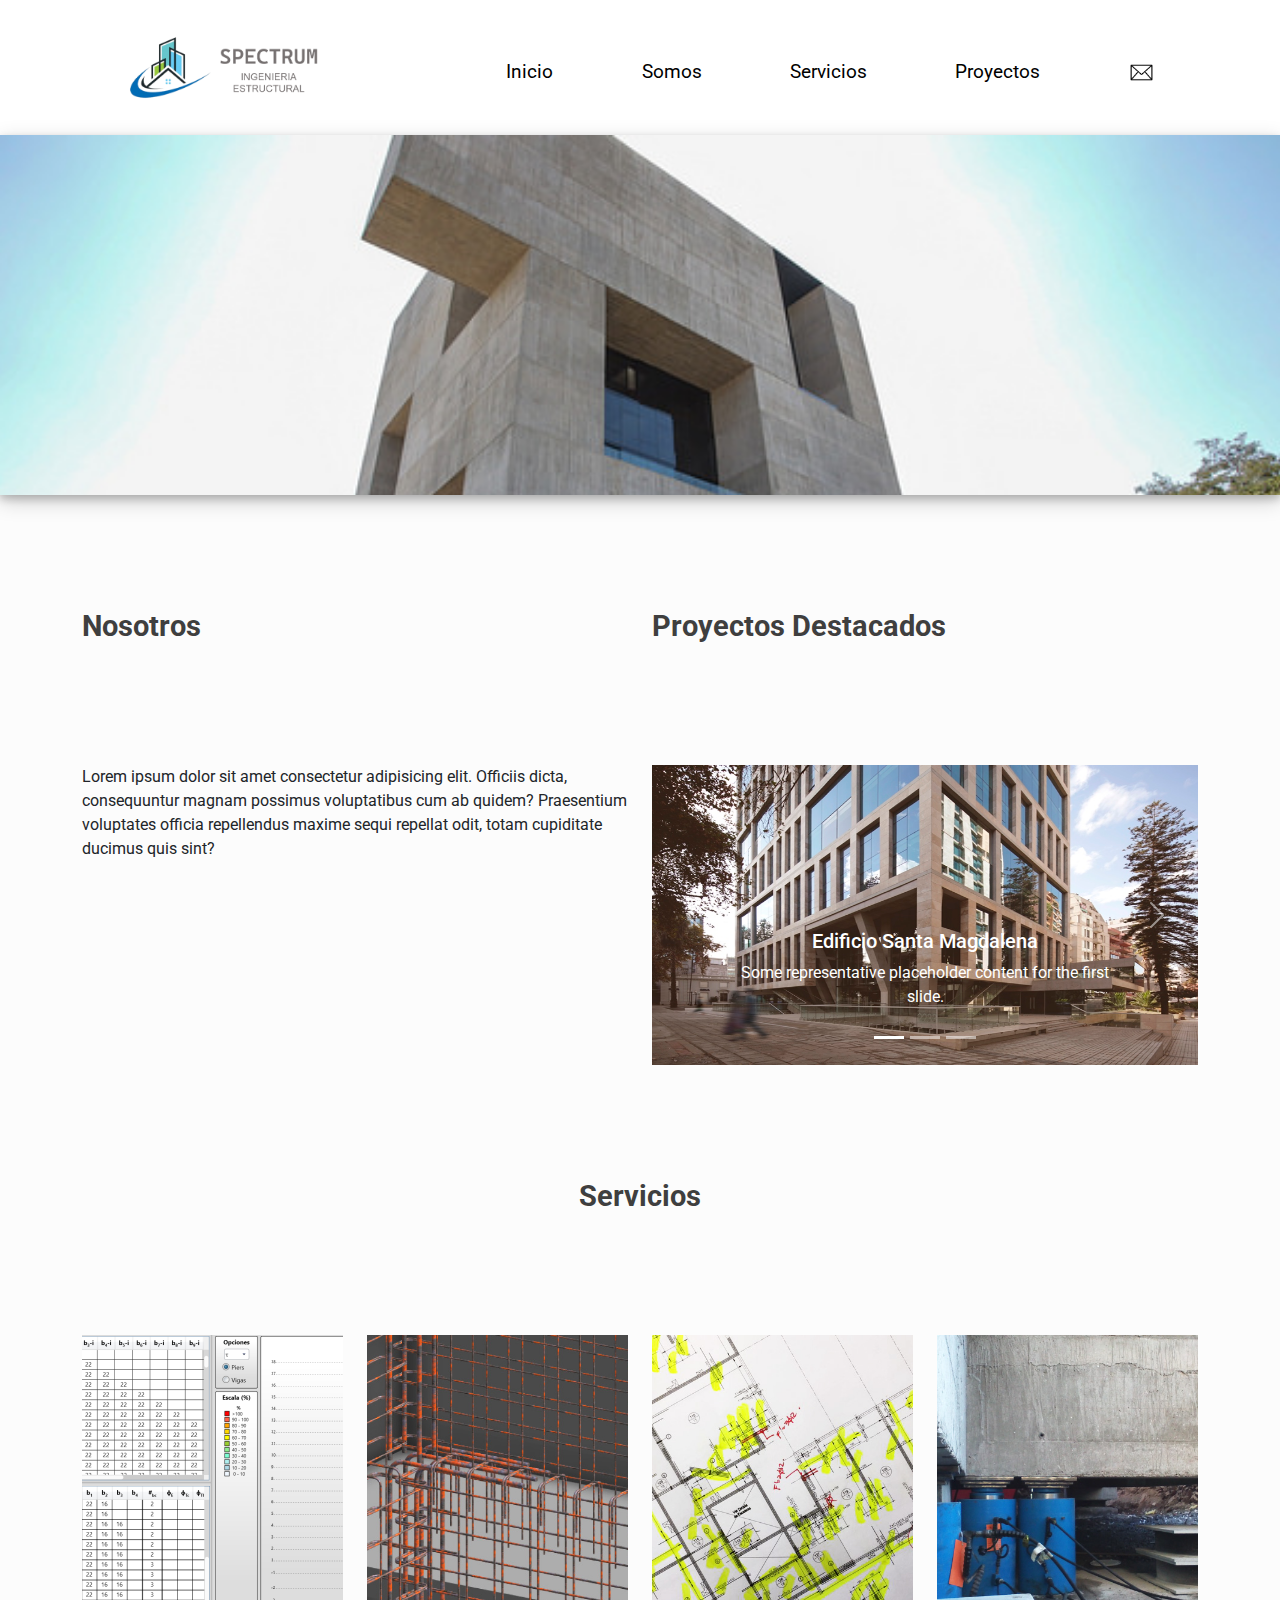
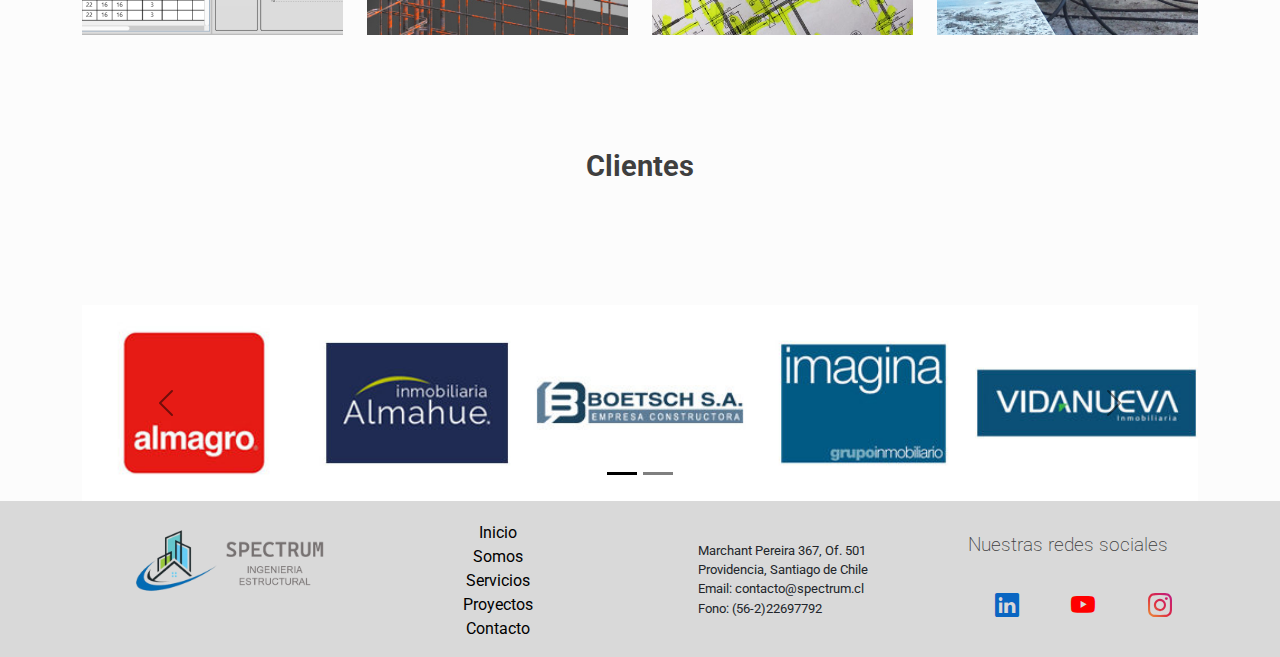
==== index.html @ 92db2789 "se estructura el index" ====
<!DOCTYPE html>
<html lang="es">

<head>
    <meta charset="UTF-8">
    <meta http-equiv="X-UA-Compatible" content="IE=edge">
    <meta name="viewport" content="width=device-width, initial-scale=1.0">
    <link rel="preconnect" href="https://fonts.googleapis.com">
    <link rel="preconnect" href="https://fonts.gstatic.com" crossorigin>
    <link href="https://fonts.googleapis.com/css2?family=Roboto:wght@100;300;400;700&display=swap" rel="stylesheet">
    <link rel="stylesheet" href="https://cdn.jsdelivr.net/npm/bootstrap-icons@1.9.1/font/bootstrap-icons.css">
    <link href="https://cdn.jsdelivr.net/npm/bootstrap@5.2.1/dist/css/bootstrap.min.css" rel="stylesheet"
        integrity="sha384-iYQeCzEYFbKjA/T2uDLTpkwGzCiq6soy8tYaI1GyVh/UjpbCx/TYkiZhlZB6+fzT" crossorigin="anonymous">
    <link rel="stylesheet" href="./css/bootstrap.min.css">
    <link rel="stylesheet" href="./css/styles.css">
    <title>SPECTRUM - INGENIERIA ESTRUCTURAL</title>
</head>

<body>
    <header class="container-lg d-flex justify-content-between align-items-center">
        <a href="index.html"><img src="./assets/img/logo.png" alt="spectrum" width="250"></a>
        <input class="menu__btn" type="checkbox" id="menu-btn">
        <label class="menu__icon" for="menu-btn">
            <i class="bi bi-list"></i>
        </label>
        <div class="menu d-flex justify-content-end">
            <div class="menu__items">
                <label class="menu__iconX" for="menu-btn">
                    <i class="bi bi-x-lg"></i>
                </label>
                <nav class="nav">
                    <ul class="d-flex-column">
                        <li><a class="link-style d-block" href="index.html">Inicio</a></li>
                        <li><a class="link-style d-block" href="./pages/somos.html">Somos</a></li>
                        <li><a class="link-style d-block" href="./pages/servicios.html">Servicios</a></li>
                        <li><a class="link-style d-block" href="./pages/proyectos.html"> Proyectos</a></li>
                        <li><a class="link-style d-block" href="./pages/contacto.html"><img
                                    src="./assets/img/contacto.png" width="25"></a></li>
                    </ul>
                </nav>
            </div>
        </div>
    </header>

    <main>
        <div class="container-fluid portada">
            <h1>Spectrum Ingenieria Estructural</h1>
        </div>

        <section class="container">
            <div class="row">
                <article class="destacado__nosotros col-lg">
                    <div class="d-flex flex-column justify-content-evenly">
                        <div class="style_title">
                            <h2 class="text-center text-lg-start"> Nosotros</h2>
                        </div>
                        <p class="text-center text-lg-start">
                            Lorem ipsum dolor sit amet consectetur adipisicing elit. Officiis dicta, consequuntur magnam
                            possimus voluptatibus cum ab quidem? Praesentium voluptates officia repellendus maxime sequi
                            repellat odit, totam cupiditate ducimus quis sint?
                        </p>
                    </div>
                </article>

                <article class="destacado__proyectos col-lg">
                    <div class="d-flex flex-column justify-content-evenly">
                        <div class="style_title">
                            <h2 class="text-center text-lg-start"> Proyectos Destacados</h2>
                        </div>
                        <div id="destacado__proyectos__carousel" class="carousel slide" data-bs-ride="carousel">
                            <div class="carousel-indicators">
                                <button type="button" data-bs-target="#destacado__proyectos__carousel"
                                    data-bs-slide-to="0" class="active" aria-current="true"
                                    aria-label="Slide 1"></button>
                                <button type="button" data-bs-target="#destacado__proyectos__carousel"
                                    data-bs-slide-to="1" aria-label="Slide 2"></button>
                                <button type="button" data-bs-target="#destacado__proyectos__carousel"
                                    data-bs-slide-to="2" aria-label="Slide 3"></button>
                            </div>
                            <div class="carousel-inner">
                                <div class="carousel-item active destacado__proyecto" data-bs-interval="5000">
                                    <img src="./assets/img/edificios/edificio-santamagdalena.jpg"
                                        class="d-block w-100 h-100" alt="...">
                                    <div class="carousel-caption d-none d-md-block">
                                        <h5>Edificio Santa Magdalena</h5>
                                        <p>Some representative placeholder content for the first slide.</p>
                                    </div>
                                </div>
                                <div class="carousel-item destacado__proyecto" data-bs-interval="5000">
                                    <img src="./assets/img/edificios/centro-innovacion.jpg" class="d-block w-100 h-100"
                                        alt="...">
                                    <div class="carousel-caption d-none d-md-block">
                                        <h5>Second slide label</h5>
                                        <p>Some representative placeholder content for the second slide.</p>
                                    </div>
                                </div>
                                <div class="carousel-item destacado__proyecto" data-bs-interval="5000">
                                    <img src="./assets/img/edificios/lyon-costanera.jpg" class="d-block w-100 h-100"
                                        alt="...">
                                    <div class="carousel-caption d-none d-md-block">
                                        <h5>Third slide label</h5>
                                        <p>Some representative placeholder content for the third slide.</p>
                                    </div>
                                </div>
                            </div>
                            <button class="carousel-control-prev" type="button"
                                data-bs-target="#destacado__proyectos__carousel" data-bs-slide="prev">
                                <span class="carousel-control-prev-icon" aria-hidden="true"></span>
                                <span class="visually-hidden">Previous</span>
                            </button>
                            <button class="carousel-control-next" type="button"
                                data-bs-target="#destacado__proyectos__carousel" data-bs-slide="next">
                                <span class="carousel-control-next-icon" aria-hidden="true"></span>
                                <span class="visually-hidden">Next</span>
                            </button>
                        </div>
                    </div>
                </article>
            </div>
        </section>

        <section class="servicios container">
            <div class="row style_title">
                <h2 class="text-center"> Servicios </h2>
            </div>
            <div class="row row-cols-1 row-cols-md-2 row-cols-lg-4">
                <article class="servicios__item col">
                    <div class="servicios__item__img servicios__item__analisis">
                        <div class="servicios__item__back">
                            <p class="servicios__item__descrip">
                                Análisis y diseño de estructuras
                            </p>
                        </div>
                    </div>
                </article>
                <article class="servicios__item col">
                    <div class="servicios__item__img servicios__item__bim">
                        <div class="servicios__item__back">
                            <p class="servicios__item__descrip">
                                BIM
                            </p>
                        </div>
                    </div>
                </article>

                <article class="servicios__item col">
                    <div class="servicios__item__img servicios__item__revisor">
                        <div class="servicios__item__back">
                            <p class="servicios__item__img servicios__item__descrip">
                                Revisor Estructural 1° categoría
                            </p>
                        </div>
                    </div>
                </article>
                <article class="servicios__item col">
                    <div class="servicios__item__img servicios__item__rehab">
                        <div class="servicios__item__back">
                            <p class="servicios__item__descrip">
                                Rehabilitación Estructural
                            </p>
                        </div>
                    </div>
                </article>
            </div>
            </div>
        </section>

        <section class="container">
            <div class="row style_title">
                <h2 class="text-center"> Clientes </h2>
            </div>
            <div id="clientes_carousel-extraSmall" class="row carousel carousel-dark slide d-sm-none"
                data-bs-ride="carousel">
                <div class="carousel-inner">
                    <div class="carousel-item active" data-bs-interval="3000">
                        <img src="./assets/img/clientes/almagro.jpg" class="d-block w-100" alt="almagro">
                    </div>
                    <div class="carousel-item" data-bs-interval="3000">
                        <img src="./assets/img/clientes/almahue.jpg" class="d-block w-100" alt="almahue">
                    </div>
                    <div class="carousel-item" data-bs-interval="3000">
                        <img src="./assets/img/clientes/boetch.jpg" class="d-block w-100" alt="boetch">
                    </div>
                    <div class="carousel-item" data-bs-interval="3000">
                        <img src="./assets/img/clientes/imagina.jpg" class="d-block w-100" alt="imagina">
                    </div>
                    <div class="carousel-item" data-bs-interval="3000">
                        <img src="./assets/img/clientes/vidanueva.jpg" class="d-block w-100" alt="vidanueva">
                    </div>
                    <div class="carousel-item" data-bs-interval="3000">
                        <img src="./assets/img/clientes/accion.jpg" class="d-block w-100" alt="accion">
                    </div>
                    <div class="carousel-item" data-bs-interval="3000">
                        <img src="./assets/img/clientes/besalco.jpg" class="d-block w-100" alt="besalco">
                    </div>
                    <div class="carousel-item" data-bs-interval="3000">
                        <img src="./assets/img/clientes/gpespana.jpg" class="d-block w-100" alt="gpespana">
                    </div>
                    <div class="carousel-item" data-bs-interval="3000">
                        <img src="./assets/img/clientes/pebal.jpg" class="d-block w-100" alt="pebal">
                    </div>
                    <div class="carousel-item" data-bs-interval="3000">
                        <img src="./assets/img/clientes/viva.jpg" class="d-block w-100" alt="viva">
                    </div>
                </div>
                <button class="carousel-control-prev" type="button" data-bs-target="#clientes_carousel-extraSmall"
                    data-bs-slide="prev">
                    <span class="carousel-control-prev-icon" aria-hidden="true"></span>
                    <span class="visually-hidden">Previous</span>
                </button>
                <button class="carousel-control-next" type="button" data-bs-target="#clientes_carousel-extraSmall"
                    data-bs-slide="next">
                    <span class="carousel-control-next-icon" aria-hidden="true"></span>
                    <span class="visually-hidden">Next</span>
                </button>
            </div>


            <div id="clientes_carousel-small" class="row carousel carousel-dark slide d-none d-sm-block d-md-none"
                data-bs-ride="carousel">
                <div class="carousel-inner">
                    <div class="carousel-item active" data-bs-interval="4000">
                        <div class="d-flex">
                            <img src="./assets/img/clientes/almagro.jpg" class="d-block w-100" alt="almagro">
                            <img src="./assets/img/clientes/almahue.jpg" class="d-block w-100" alt="almahue">
                        </div>
                    </div>
                    <div class="carousel-item" data-bs-interval="4000">
                        <div class="d-flex">
                            <img src="./assets/img/clientes/boetch.jpg" class="d-block w-100" alt="boetch">
                            <img src="./assets/img/clientes/imagina.jpg" class="d-block w-100" alt="imagina">
                        </div>
                    </div>
                    <div class="carousel-item" data-bs-interval="4000">
                        <div class="d-flex">
                            <img src="./assets/img/clientes/vidanueva.jpg" class="d-block w-100" alt="vidanueva">
                            <img src="./assets/img/clientes/accion.jpg" class="d-block w-100" alt="accion">
                        </div>
                    </div>
                    <div class="carousel-item" data-bs-interval="4000">
                        <div class="d-flex">
                            <img src="./assets/img/clientes/besalco.jpg" class="d-block w-100" alt="besalco">
                            <img src="./assets/img/clientes/gpespana.jpg" class="d-block w-100" alt="gpespana">
                        </div>
                    </div>
                    <div class="carousel-item" data-bs-interval="4000">
                        <div class="d-flex">
                            <img src="./assets/img/clientes/pebal.jpg" class="d-block w-100" alt="pebal">
                            <img src="./assets/img/clientes/viva.jpg" class="d-block w-100" alt="viva">
                        </div>
                    </div>
                </div>
                <button class="carousel-control-prev" type="button" data-bs-target="#clientes_carousel-extraSmall"
                    data-bs-slide="prev">
                    <span class="carousel-control-prev-icon" aria-hidden="true"></span>
                    <span class="visually-hidden">Previous</span>
                </button>
                <button class="carousel-control-next" type="button" data-bs-target="#clientes_carousel-extraSmall"
                    data-bs-slide="next">
                    <span class="carousel-control-next-icon" aria-hidden="true"></span>
                    <span class="visually-hidden">Next</span>
                </button>
            </div>

            <div id="clientes_carousel-medium" class="carousel carousel-dark slide d-none d-md-block d-lg-none"
                data-bs-ride="carousel">
                <div class="carousel-indicators">
                    <button type="button" data-bs-target="#clientes_carousel-medium" data-bs-slide-to="0" class="active"
                        aria-current="true" aria-label="Slide 1"></button>
                    <button type="button" data-bs-target="#clientes_carousel-medium" data-bs-slide-to="1"
                        aria-label="Slide 2"></button>
                    <button type="button" data-bs-target="#clientes_carousel-medium" data-bs-slide-to="2"
                        aria-label="Slide 3"></button>
                    <button type="button" data-bs-target="#clientes_carousel-medium" data-bs-slide-to="3"
                        aria-label="Slide 4"></button>
                </div>
                <div class="carousel-inner">
                    <div class="carousel-item active" data-bs-interval="4500">
                        <div class="d-flex">
                            <img src="./assets/img/clientes/almagro.jpg" class="d-block w-100" alt="almagro">
                            <img src="./assets/img/clientes/almahue.jpg" class="d-block w-100" alt="almahue">
                            <img src="./assets/img/clientes/boetch.jpg" class="d-block w-100" alt="boetch">
                        </div>
                    </div>
                    <div class="carousel-item" data-bs-interval="4500">
                        <div class="d-flex">
                            <img src="./assets/img/clientes/imagina.jpg" class="d-block w-100" alt="imagina">
                            <img src="./assets/img/clientes/vidanueva.jpg" class="d-block w-100" alt="vidanueva">
                            <img src="./assets/img/clientes/accion.jpg" class="d-block w-100" alt="accion">
                        </div>
                    </div>
                    <div class="carousel-item" data-bs-interval="4500">
                        <div class="d-flex">
                            <img src="./assets/img/clientes/besalco.jpg" class="d-block w-100" alt="besalco">
                            <img src="./assets/img/clientes/gpespana.jpg" class="d-block w-100" alt="gpespana">
                            <img src="./assets/img/clientes/pebal.jpg" class="d-block w-100" alt="pebal">
                        </div>
                    </div>
                    <div class="carousel-item" data-bs-interval="4500">
                        <div class="d-flex">
                            <img src="./assets/img/clientes/viva.jpg" class="d-block w-100" alt="viva">
                            <img src="./assets/img/clientes/gpespana.jpg" class="d-block w-100 opacity-0"
                                alt="gpespana">
                            <img src="./assets/img/clientes/pebal.jpg" class="d-block w-100 opacity-0" alt="pebal">
                        </div>
                    </div>
                    <button class="carousel-control-prev" type="button" data-bs-target="#clientes_carousel-medium"
                        data-bs-slide="prev">
                        <span class="carousel-control-prev-icon" aria-hidden="true"></span>
                        <span class="visually-hidden">Previous</span>
                    </button>
                    <button class="carousel-control-next" type="button" data-bs-target="#clientes_carousel-medium"
                        data-bs-slide="next">
                        <span class="carousel-control-next-icon" aria-hidden="true"></span>
                        <span class="visually-hidden">Next</span>
                    </button>
                </div>
            </div>

            <div id="clientes_carousel-large" class="carousel carousel-dark slide d-none d-lg-block d-xl-none"
                data-bs-ride="carousel">
                <div class="carousel-indicators">
                    <button type="button" data-bs-target="#clientes_carousel-large" data-bs-slide-to="0" class="active"
                        aria-current="true" aria-label="Slide 1"></button>
                    <button type="button" data-bs-target="#clientes_carousel-large" data-bs-slide-to="1"
                        aria-label="Slide 2"></button>
                    <button type="button" data-bs-target="#clientes_carousel-large" data-bs-slide-to="2"
                        aria-label="Slide 3"></button>
                </div>
                <div class="carousel-inner">
                    <div class="carousel-item active" data-bs-interval="5000">
                        <div class="d-flex">
                            <img src="./assets/img/clientes/almagro.jpg" class="d-block w-100" alt="almagro">
                            <img src="./assets/img/clientes/almahue.jpg" class="d-block w-100" alt="almahue">
                            <img src="./assets/img/clientes/boetch.jpg" class="d-block w-100" alt="boetch">
                            <img src="./assets/img/clientes/imagina.jpg" class="d-block w-100" alt="imagina">
                        </div>
                    </div>
                    <div class="carousel-item" data-bs-interval="5000">
                        <div class="d-flex">
                            <img src="./assets/img/clientes/vidanueva.jpg" class="d-block w-100" alt="vidanueva">
                            <img src="./assets/img/clientes/accion.jpg" class="d-block w-100" alt="accion">
                            <img src="./assets/img/clientes/besalco.jpg" class="d-block w-100" alt="besalco">
                            <img src="./assets/img/clientes/gpespana.jpg" class="d-block w-100" alt="gpespana">
                        </div>
                    </div>
                    <div class="carousel-item" data-bs-interval="5000">
                        <div class="d-flex">
                            <img src="./assets/img/clientes/pebal.jpg" class="d-block w-100" alt="pebal">
                            <img src="./assets/img/clientes/viva.jpg" class="d-block w-100" alt="viva">
                            <img src="./assets/img/clientes/gpespana.jpg" class="d-block w-100 opacity-0"
                                alt="gpespana">
                            <img src="./assets/img/clientes/pebal.jpg" class="d-block w-100 opacity-0" alt="pebal">
                        </div>
                    </div>
                    <button class="carousel-control-prev" type="button" data-bs-target="#clientes_carousel-large"
                        data-bs-slide="prev">
                        <span class="carousel-control-prev-icon" aria-hidden="true"></span>
                        <span class="visually-hidden">Previous</span>
                    </button>
                    <button class="carousel-control-next" type="button" data-bs-target="#clientes_carousel-large"
                        data-bs-slide="next">
                        <span class="carousel-control-next-icon" aria-hidden="true"></span>
                        <span class="visually-hidden">Next</span>
                    </button>
                </div>
            </div>

            <div id="clientes_carousel-xlarge" class="carousel carousel-dark slide d-none d-xl-block"
                data-bs-ride="carousel">
                <div class="carousel-indicators">
                    <button type="button" data-bs-target="#clientes_carousel-xlarge" data-bs-slide-to="0" class="active"
                        aria-current="true" aria-label="Slide 1"></button>
                    <button type="button" data-bs-target="#clientes_carousel-xlarge" data-bs-slide-to="1"
                        aria-label="Slide 2"></button>                    
                </div>
                <div class="carousel-inner">
                    <div class="carousel-item active" data-bs-interval="5000">
                        <div class="d-flex">
                            <img src="./assets/img/clientes/almagro.jpg" class="d-block w-100" alt="almagro">
                            <img src="./assets/img/clientes/almahue.jpg" class="d-block w-100" alt="almahue">
                            <img src="./assets/img/clientes/boetch.jpg" class="d-block w-100" alt="boetch">
                            <img src="./assets/img/clientes/imagina.jpg" class="d-block w-100" alt="imagina">
                            <img src="./assets/img/clientes/vidanueva.jpg" class="d-block w-100" alt="vidanueva">
                        </div>
                    </div>
                    <div class="carousel-item" data-bs-interval="5000">
                        <div class="d-flex">                            
                            <img src="./assets/img/clientes/accion.jpg" class="d-block w-100" alt="accion">
                            <img src="./assets/img/clientes/besalco.jpg" class="d-block w-100" alt="besalco">
                            <img src="./assets/img/clientes/gpespana.jpg" class="d-block w-100"
                                alt="gpespana">
                            <img src="./assets/img/clientes/pebal.jpg" class="d-block w-100" alt="pebal">
                            <img src="./assets/img/clientes/viva.jpg" class="d-block w-100" alt="viva">
                        </div>
                    </div>                   
                    <button class="carousel-control-prev" type="button" data-bs-target="#clientes_carousel-xlarge"
                        data-bs-slide="prev">
                        <span class="carousel-control-prev-icon" aria-hidden="true"></span>
                        <span class="visually-hidden">Previous</span>
                    </button>
                    <button class="carousel-control-next" type="button" data-bs-target="#clientes_carousel-xlarge"
                        data-bs-slide="next">
                        <span class="carousel-control-next-icon" aria-hidden="true"></span>
                        <span class="visually-hidden">Next</span>
                    </button>
                </div>
            </div>

        </section>



    </main>

    <footer class="container-fluid">
        <div class="container">
            <div class="row">
                <div class="d-flex justify-content-center col-lg">
                    <a href="index.html"><img src="./assets/img/logo.png" alt="spectrum" width="250"></a>
                </div>
                <ul class="footer__paginas d-none d-lg-block col-lg">
                    <li><a class="link-style" href="index.html">Inicio</a></li>
                    <li><a class="link-style" href="./pages/somos.html">Somos</a></li>
                    <li><a class="link-style" href="./pages/servicios.html">Servicios</a></li>
                    <li><a class="link-style" href="./pages/proyectos.html"> Proyectos</a></li>
                    <li><a class="link-style" href="./pages/contacto.html">Contacto</a></li>
                </ul>
                <div class="footer__info d-flex justify-content-center col-lg">
                    <div class="footer__info d-flex flex-column justify-content-center">
                        <span>Marchant Pereira 367, Of. 501</span>
                        <span>Providencia, Santiago de Chile</span>
                        <span>Email: contacto@spectrum.cl</span>
                        <span>Fono: (56-2)22697792</span>
                    </div>                    
                </div>
                <div class="footer__redes col-lg">
                    <h3>Nuestras redes sociales</h3>
                    <ul class="footer__redes__icons d-flex justify-content-around w-100">
                        <li><a href="https://www.linkedin.com/"><i class="bi bi-linkedin linkedin"></i></a></li>
                        <li><a href="https://www.youtube.com/"><i class="bi bi-youtube youtube"></i></a></li>
                        <li><a href="https://www.instagram.com/"><i class="bi bi-instagram instagram"></i></a></li>
                    </ul>
                </div>
            </div>            
        </div>     
    </footer>

    <script src="./js/bootstrap.bundle.min.js"></script>
</body>

</html>
---- css/styles.css ----
*{
    margin: 0;
    padding: 0;
    box-sizing: border-box;
    font-family: 'Roboto', sans-serif;    
}

/* Family weight 100 - 300 - 400 y 700 */

a{
    text-decoration: none;
}

ul {
    list-style: none;
}

h2{
    font-weight: 700;
    font-size: 1.8rem;
    color: rgb(63, 63, 63);
}

h3{
    font-weight: 200;
    font-size: 1.2rem;
    color: rgb(63, 63, 63);
}


/* -------- HEADER ---------- */
header{      
    height: 15vh;
    
}

header .menu__icon{
    cursor: pointer;
    margin-right: 20px;
    transition: all 0.4s ease-out;
}

header .menu__icon i{
    color: cadetblue;
    font-size: 2rem;
    transition: all .4s ease-out;
}

header .menu{
    background-color: rgba(0, 0, 0, 0.5);
    position: fixed;   
    top: 0;
    left: 100vh; 
    height: 100vh;
    width: 100vw;
    opacity: 0;
    transition: 0.5s left ease-out;
    transition: 0.8s opacity ease-out;
}

header .menu__items{
    background-color: rgba(255, 255, 255, 0.9);
    height: 400px;
    width: 60vw;
}

header nav ul{
    margin-top: 5px;
    width: 100%;
    height: 100%;
}

header nav ul a{
    /* display: block; */
    width: 100%;
    height: 100%;
    margin: 0;
    transition: background-color 0.2s ease-out;
    padding: 20px;
    cursor: pointer;
    border: solid 1px #b8b8b82d;    
    font-size: 1.2rem;
}

header nav ul a:hover{
    background-color: #ddd;
}

header .menu__iconX{
    cursor: pointer;
    height: 25px;
    display: flex;
    justify-content: flex-end;
}

header .menu__iconX i{
    font-size: 1.5rem ;
    color: rgb(63, 63, 63);
    transition: all 0.4s ease-out;
    margin-right: 5px;
}

header .menu__iconX i:hover{
    color: black;
}

header .menu__btn{
    display: none;
}

header .menu__btn:checked ~ .menu{
    opacity: 1;
    left: 0;
}

header .menu__btn:checked ~ .menu__icon{
    opacity: 0;    
}

@media (min-width:619px){
    header .menu__icon{
        display: none;
    }
    
    header .menu__iconX{
        display: none;
    }

    header .menu{
        background-color: transparent;
        position: unset;
        opacity: 1;
        height: 100%;
        width: 60vw;
    }

    header .menu__items{
        background-color: transparent;
        height: 100%;
        width: 100%;
    }

    header .nav{
        height: 100%;
    }

    header .nav ul{
        display: flex;
        flex-direction: row;
        justify-content: space-around;
        align-items: center;
        height: 100%;
    }

    header .nav ul li{
        height: 30px;
        display: block;
    }

    header .nav ul a{
        padding: 0;
        border: 0;
        height: 100%;
    }

    header .nav ul a:hover{
        background-color: transparent;
    }
}

.link-style{
    color: black;
}

.link-style:hover{
    color: black;
}

/* --------- Footer ---------- */
footer{
    background-color: #D9D9D9;
    /* display: flex;
    justify-content: space-around; */
    /* height: 20vh; */
}

.footer__paginas{
    display: flex;
    flex-direction: column;
    justify-content: space-around;
    padding-top: 20px;
    height: 90%;    
}

.footer__paginas li{
    display: flex;
    justify-content: center;
}


.footer__info{
    /* display: flex;
    flex-direction: column;
    justify-content: center;
    height: 90%; */
    font-size: 0.8rem;
}

.footer__redes{
    display: flex;
    justify-content: space-around;
    align-items: center;
    height: 150px;
    flex-direction: column;
    padding-top: 20px;
}


.linkedin{
    color: #0A66C2;
    font-size: 1.5rem;
}

.youtube{
    color: #FF0000;
    font-size: 1.5rem;
}

.instagram{
    background: #f09433; 
    background: -moz-linear-gradient(45deg, #f09433 0%, #e6683c 25%, #dc2743 50%, #cc2366 75%, #bc1888 100%); 
    background: -webkit-linear-gradient(45deg, #f09433 0%,#e6683c 25%,#dc2743 50%,#cc2366 75%,#bc1888 100%); 
    background: linear-gradient(45deg, #f09433 0%,#e6683c 25%,#dc2743 50%,#cc2366 75%,#bc1888 100%); 
    filter: progid:DXImageTransform.Microsoft.gradient( startColorstr='#f09433', endColorstr='#bc1888',GradientType=1 );
    background-clip: text;
    font-size: 1.5rem;
    color: transparent;
}

/* --------- MAIN ------------ */

main{
    background-color: #FCFCFC;
}

.style_title{
    height: 30vh;
    display: flex;
    flex-direction: column;
    justify-content: center;
}

/* --------- MAIN index html ------------ */

.portada{
    width: 100%;
    height: 40vh;
    background-image: url(../assets/img/edificios/centro-innovacion.jpg);
    background-repeat: no-repeat;
    background-position: bottom;
    background-size: cover;
    background-attachment: fixed;    
    box-shadow: 0 4px 8px 0 rgba(0, 0, 0, 0.2), 0 6px 20px 0 rgba(0, 0, 0, 0.19);
}

.portada h1{
    visibility: collapse;
}

/* -- DESTACADO --*/

.destacado{
    height: 60vh;
}

.destacado__nosotros{
width: 100%; 
height: 40vh;
}


.destacado__proyectos{
    height: 100%;
}

.destacado__proyecto{
    height: 300px;
}





/* -- SERVICIOS -- */


.servicios__item{
    height: 300px;
}


.servicios__item__img{
    width:100%;
    height: 100%;
    background-repeat: no-repeat;
    background-position: center;
    background-size: cover;
    display: flex;
    justify-content: center;
    align-items: center;
}

.servicios__item__back{
    width: 100%;
    height: 100%;
    background-color: rgba(0, 0, 0, 0.4);
    display: flex;
    flex-direction: column;
    justify-content: center;
    opacity: 0;
    transition: all 0.6s ease-out;
}

.servicios__item__descrip{
    width: 100%;
    height: 40px;
    text-align: center;      
    background-color: rgba(255, 255, 255, 0.726);    
    display: flex;
    justify-content: center;
    align-items: center;
}

.servicios__item__analisis{
    background-image: url(../assets/img/spec.png);
}

.servicios__item__bim{
        background-image: url(../assets/img/bim.jpg); 
}

.servicios__item__revisor{
    background-image: url(../assets/img/revisor.jpg);
}

.servicios__item__rehab{
    background-image: url(../assets/img/rehab.jpg);
}


.servicios__item__img:hover > div {
    opacity: 1;
}

/* -- CLIENTES -- */



.clientes__slider{
    display: flex;    
    overflow: scroll;
    gap: 30px;
    height: 200px;
}


/* ------- MAIN SOMOS --------- */

.empresa{
    height: 30vh;
    display: flex;
    flex-direction: column;
    justify-content: space-evenly;
    background-color: cadetblue;
    border-radius: 10px 10px 10px 10px;
    margin-left: 10px;
    margin-right: 10px;
}

.empresa__title{
    margin: 20px;
    color: white;
}
.empresa__txt{
    width: 60%;
    align-self: center;
    color: white;
}

.misionVision{
    height: 50vh;
    display: flex;
    justify-content: space-around;
    gap: 20px;
}

.misionVision__vision{
    display: flex;
    justify-content: space-evenly;
    flex-direction: column;
    align-items: center;
    margin-left: 10px;
}

.misionVision__mision{
    display: flex;
    justify-content: space-evenly;
    flex-direction: column;
    align-items: center;
}

.socios{
    height: 60vh;
    display: flex;
    justify-content: space-around;
    align-items: center;
    flex-wrap: wrap;
}

/* -------- MAIN SERVICIOS -------- */

.servicios__portada{
    background-image: url(../assets/img/spec.gif);
    width: 100vw;
    height: 50vh;
    background-repeat: no-repeat;
    background-position: center;
    background-size: cover;
    background-attachment: fixed;    
    
}

.servicios__title{
    padding-top: 60px;
    text-align: center;
}

.servicios__servicios{
    display: flex;
    height: 250vh;
    justify-content: space-around;
    flex-direction: column;
}

.servicios__servicios__item{
    display: flex;    
    justify-content: space-around;
    height: 50vh;
    width: 100vw;
    flex-wrap: wrap;
}

.servicios__servicios__item__descrip{
    display: flex;
    flex-direction: column;
    justify-content: space-evenly;
    width: 40%;
    height: 100%;
}

.servicios__servicios__item__descrip p{
    width: 60%;
}



/* --------- MAIN PROYECTOS ------------ */

.proyectos__title{
    text-align: center;
    padding-top: 50px;
}

.proyectosrealizados{
    display: grid;
    height: 200vh;
    grid-template-rows: repeat(4,1fr);
    grid-template-columns: repeat(4,1fr);
    padding-top: 60px;   
    padding-left: 20px;
}

.proyectosrealizados__img{
    height: 80%;
    width: 80%;
}


/* ------------- MAIN CONTACTO ------------- */

.contacto__title{
    height: 15vh;
    margin-left: 10vw;
    margin-top: 10vh;
}

.contacto{
    display: flex;
    height: 100vh;
    justify-content: space-around;
    font-size: 0.9rem;    
}

.contacto__form{
    display: flex;
    flex-direction: column;
    justify-content: space-around;
    width: 30%;   
    font-weight: 200; 
}

.contacto__form__btn{
    width: 80px;
    height: 30px;
    background-color: #0067c0;
    color: white;
    border-radius: 5px 5px 5px 5px;
    border: 0;
    align-self: center;
}

.contacto__form__item{
    display: flex;
    flex-direction: column;
    justify-content: center;
    gap: 10px;
}

.contacto__form__btn:hover{
    background-color: #1a76c6;
}

.contacto__form__item label{
    display: block;
}

.contacto__form__item p{
    font-size: 0.7rem;
    font-weight: 700;
}

.contacto__info{
    display: flex;
    flex-direction: column;
    justify-content: space-evenly;
    align-items: flex-start;
    height: 80%;
}

.contacto__info__item{
    display: flex;
    flex-direction: column;
    justify-content: space-around;
    height: 30%;
}
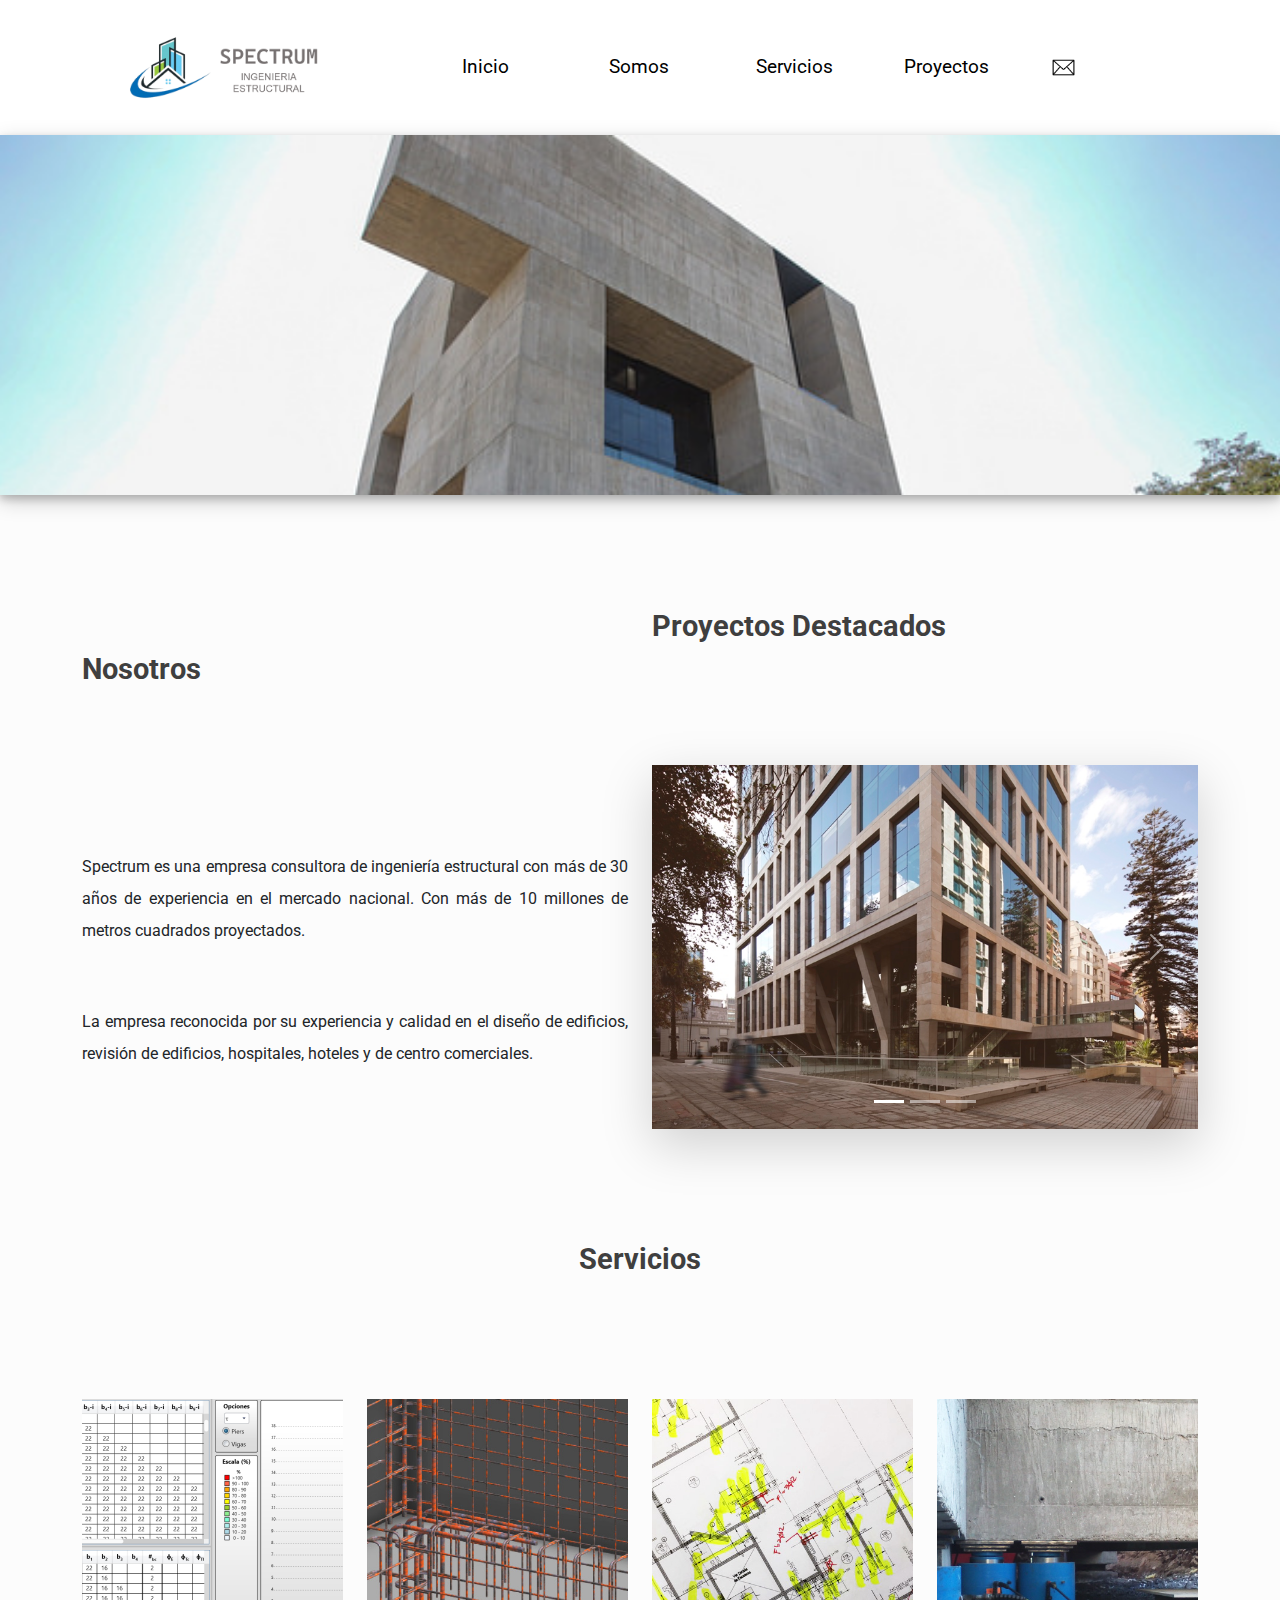
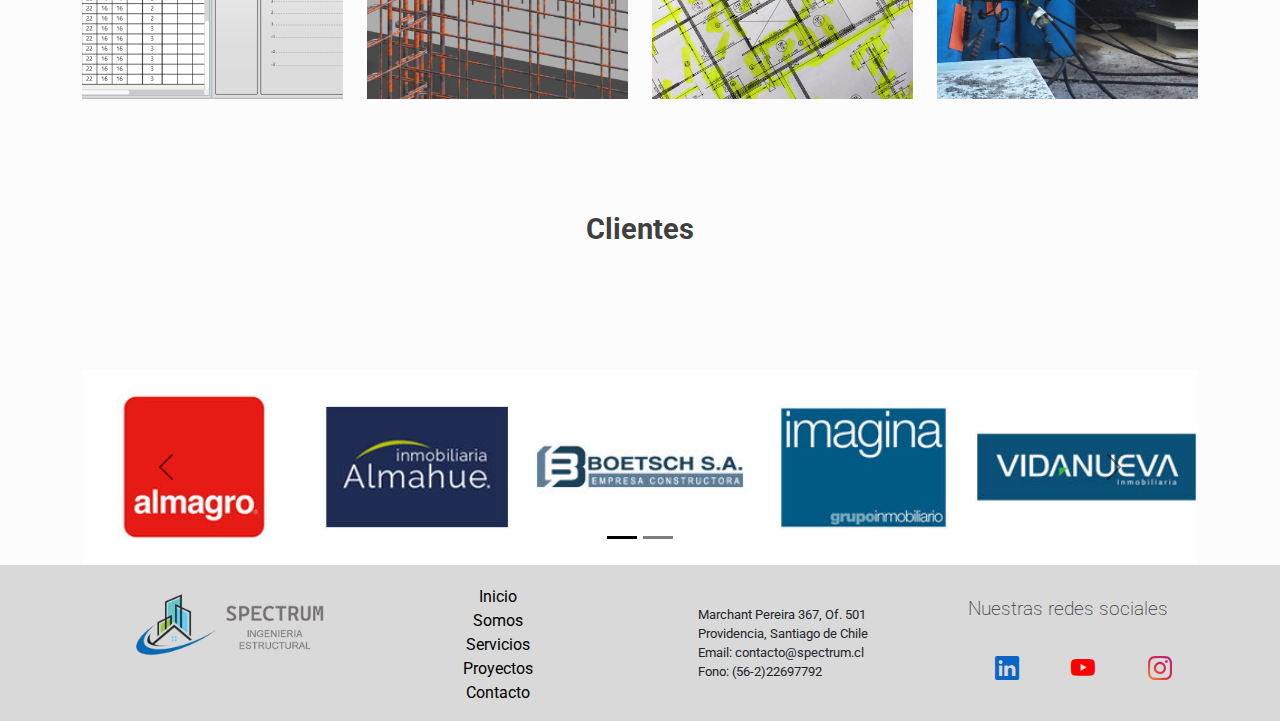
==== commit 35d7a0a1: "Se hace responsive index y somos" ====
--- a/index.html
+++ b/index.html
@@ -24,18 +24,18 @@
             <i class="bi bi-list"></i>
         </label>
         <div class="menu d-flex justify-content-end">
-            <div class="menu__items">
+            <div class="menu__items d-flex flex-column">
                 <label class="menu__iconX" for="menu-btn">
                     <i class="bi bi-x-lg"></i>
                 </label>
-                <nav class="nav">
-                    <ul class="d-flex-column">
+                <nav>
+                    <ul>
                         <li><a class="link-style d-block" href="index.html">Inicio</a></li>
                         <li><a class="link-style d-block" href="./pages/somos.html">Somos</a></li>
                         <li><a class="link-style d-block" href="./pages/servicios.html">Servicios</a></li>
                         <li><a class="link-style d-block" href="./pages/proyectos.html"> Proyectos</a></li>
                         <li><a class="link-style d-block" href="./pages/contacto.html"><img
-                                    src="./assets/img/contacto.png" width="25"></a></li>
+                                    src="./assets/img/contacto.png" width="25px"></a></li>
                     </ul>
                 </nav>
             </div>
@@ -49,25 +49,29 @@
 
         <section class="container">
             <div class="row">
-                <article class="destacado__nosotros col-lg">
+                <article class="destacado__nosotros row col-lg">
                     <div class="d-flex flex-column justify-content-evenly">
                         <div class="style_title">
                             <h2 class="text-center text-lg-start"> Nosotros</h2>
                         </div>
-                        <p class="text-center text-lg-start">
-                            Lorem ipsum dolor sit amet consectetur adipisicing elit. Officiis dicta, consequuntur magnam
-                            possimus voluptatibus cum ab quidem? Praesentium voluptates officia repellendus maxime sequi
-                            repellat odit, totam cupiditate ducimus quis sint?
+                        <p class="lh-lg">
+                            Spectrum es una empresa consultora de ingeniería estructural con más de 30 años de
+                            experiencia en el mercado nacional. Con más de 10 millones de metros cuadrados proyectados.
                         </p>
-                    </div>
-                </article>
-
-                <article class="destacado__proyectos col-lg">
+                        <p class="lh-lg">
+                            La empresa reconocida por su experiencia y calidad en el diseño de edificios, revisión de
+                            edificios, hospitales, hoteles y de centro comerciales.
+                        </p>
+                    </div>
+                </article>
+
+                <article class="row col-lg">
                     <div class="d-flex flex-column justify-content-evenly">
                         <div class="style_title">
                             <h2 class="text-center text-lg-start"> Proyectos Destacados</h2>
                         </div>
-                        <div id="destacado__proyectos__carousel" class="carousel slide" data-bs-ride="carousel">
+                        <div id="destacado__proyectos__carousel" class="carousel slide shadow-lg"
+                            data-bs-ride="carousel">
                             <div class="carousel-indicators">
                                 <button type="button" data-bs-target="#destacado__proyectos__carousel"
                                     data-bs-slide-to="0" class="active" aria-current="true"
@@ -78,28 +82,25 @@
                                     data-bs-slide-to="2" aria-label="Slide 3"></button>
                             </div>
                             <div class="carousel-inner">
-                                <div class="carousel-item active destacado__proyecto" data-bs-interval="5000">
+                                <div class="carousel-item active destacado__proyecto" data-bs-interval="10000">
                                     <img src="./assets/img/edificios/edificio-santamagdalena.jpg"
                                         class="d-block w-100 h-100" alt="...">
-                                    <div class="carousel-caption d-none d-md-block">
+                                    <div class="carousel-caption d-block destacado__proyecto__Caption">
                                         <h5>Edificio Santa Magdalena</h5>
-                                        <p>Some representative placeholder content for the first slide.</p>
                                     </div>
                                 </div>
-                                <div class="carousel-item destacado__proyecto" data-bs-interval="5000">
+                                <div class="carousel-item destacado__proyecto" data-bs-interval="10000">
                                     <img src="./assets/img/edificios/centro-innovacion.jpg" class="d-block w-100 h-100"
                                         alt="...">
-                                    <div class="carousel-caption d-none d-md-block">
-                                        <h5>Second slide label</h5>
-                                        <p>Some representative placeholder content for the second slide.</p>
+                                    <div class="carousel-caption d-block destacado__proyecto__Caption">
+                                        <h5>Anacleto Angelini</h5>
                                     </div>
                                 </div>
-                                <div class="carousel-item destacado__proyecto" data-bs-interval="5000">
-                                    <img src="./assets/img/edificios/lyon-costanera.jpg" class="d-block w-100 h-100"
+                                <div class="carousel-item destacado__proyecto" data-bs-interval="10000">
+                                    <img src="./assets/img/edificios/edificio-conjunto.jpg" class="d-block w-100 h-100"
                                         alt="...">
-                                    <div class="carousel-caption d-none d-md-block">
-                                        <h5>Third slide label</h5>
-                                        <p>Some representative placeholder content for the third slide.</p>
+                                    <div class="carousel-caption d-block destacado__proyecto__Caption">
+                                        <h5>Edificio Conjunto</h5>
                                     </div>
                                 </div>
                             </div>
@@ -372,7 +373,7 @@
                     <button type="button" data-bs-target="#clientes_carousel-xlarge" data-bs-slide-to="0" class="active"
                         aria-current="true" aria-label="Slide 1"></button>
                     <button type="button" data-bs-target="#clientes_carousel-xlarge" data-bs-slide-to="1"
-                        aria-label="Slide 2"></button>                    
+                        aria-label="Slide 2"></button>
                 </div>
                 <div class="carousel-inner">
                     <div class="carousel-item active" data-bs-interval="5000">
@@ -385,15 +386,14 @@
                         </div>
                     </div>
                     <div class="carousel-item" data-bs-interval="5000">
-                        <div class="d-flex">                            
+                        <div class="d-flex">
                             <img src="./assets/img/clientes/accion.jpg" class="d-block w-100" alt="accion">
                             <img src="./assets/img/clientes/besalco.jpg" class="d-block w-100" alt="besalco">
-                            <img src="./assets/img/clientes/gpespana.jpg" class="d-block w-100"
-                                alt="gpespana">
+                            <img src="./assets/img/clientes/gpespana.jpg" class="d-block w-100" alt="gpespana">
                             <img src="./assets/img/clientes/pebal.jpg" class="d-block w-100" alt="pebal">
                             <img src="./assets/img/clientes/viva.jpg" class="d-block w-100" alt="viva">
                         </div>
-                    </div>                   
+                    </div>
                     <button class="carousel-control-prev" type="button" data-bs-target="#clientes_carousel-xlarge"
                         data-bs-slide="prev">
                         <span class="carousel-control-prev-icon" aria-hidden="true"></span>
@@ -432,7 +432,7 @@
                         <span>Providencia, Santiago de Chile</span>
                         <span>Email: contacto@spectrum.cl</span>
                         <span>Fono: (56-2)22697792</span>
-                    </div>                    
+                    </div>
                 </div>
                 <div class="footer__redes col-lg">
                     <h3>Nuestras redes sociales</h3>
@@ -442,8 +442,8 @@
                         <li><a href="https://www.instagram.com/"><i class="bi bi-instagram instagram"></i></a></li>
                     </ul>
                 </div>
-            </div>            
-        </div>     
+            </div>
+        </div>
     </footer>
 
     <script src="./js/bootstrap.bundle.min.js"></script>
--- a/css/styles.css
+++ b/css/styles.css
@@ -64,21 +64,23 @@
     width: 60vw;
 }
 
+
 header nav ul{
-    margin-top: 5px;
     width: 100%;
-    height: 100%;
+    display: flex;
+    flex-direction: column;
+}
+
+header nav ul li{
+    width: 100%;
 }
 
 header nav ul a{
-    /* display: block; */
-    width: 100%;
-    height: 100%;
-    margin: 0;
     transition: background-color 0.2s ease-out;
     padding: 20px;
     cursor: pointer;
-    border: solid 1px #b8b8b82d;    
+    border-top: 1px solid #b8b8b82d;
+    border-bottom: 1px solid #b8b8b82d;    
     font-size: 1.2rem;
 }
 
@@ -88,7 +90,7 @@
 
 header .menu__iconX{
     cursor: pointer;
-    height: 25px;
+    height: 40px;
     display: flex;
     justify-content: flex-end;
 }
@@ -140,11 +142,11 @@
         width: 100%;
     }
 
-    header .nav{
+    header nav{
         height: 100%;
     }
 
-    header .nav ul{
+    header nav ul{
         display: flex;
         flex-direction: row;
         justify-content: space-around;
@@ -152,18 +154,18 @@
         height: 100%;
     }
 
-    header .nav ul li{
+    header nav ul li{
         height: 30px;
         display: block;
     }
 
-    header .nav ul a{
+    header nav ul a{
         padding: 0;
         border: 0;
         height: 100%;
     }
 
-    header .nav ul a:hover{
+    header nav ul a:hover{
         background-color: transparent;
     }
 }
@@ -247,7 +249,7 @@
     height: 30vh;
     display: flex;
     flex-direction: column;
-    justify-content: center;
+    justify-content: center;    
 }
 
 /* --------- MAIN index html ------------ */
@@ -269,27 +271,28 @@
 
 /* -- DESTACADO --*/
 
-.destacado{
-    height: 60vh;
-}
 
 .destacado__nosotros{
 width: 100%; 
-height: 40vh;
-}
-
-
-.destacado__proyectos{
-    height: 100%;
 }
 
 .destacado__proyecto{
-    height: 300px;
-}
-
-
-
-
+    box-shadow: 0 4px 8px 0 rgba(0, 0, 0, 0.2), 0 6px 20px 0 rgba(0, 0, 0, 0.19);
+}
+
+.destacado__nosotros div p{
+    text-align: justify;
+}
+
+.destacado__proyecto__Caption{
+    opacity: 0;
+    background-color: rgba(255, 255, 255, 0.5);
+    transition: all 0.8s ease-in-out;
+}
+
+.destacado__proyecto:hover > .destacado__proyecto__Caption{
+    opacity: 1;
+}
 
 /* -- SERVICIOS -- */
 
@@ -367,14 +370,13 @@
 /* ------- MAIN SOMOS --------- */
 
 .empresa{
-    height: 30vh;
-    display: flex;
-    flex-direction: column;
-    justify-content: space-evenly;
+    /* display: flex;
+    flex-direction: column;
+    justify-content: space-evenly; */
     background-color: cadetblue;
     border-radius: 10px 10px 10px 10px;
-    margin-left: 10px;
-    margin-right: 10px;
+    padding: 20px;
+    box-shadow: 0 4px 8px 0 rgba(0, 0, 0, 0.2), 0 6px 20px 0 rgba(0, 0, 0, 0.19);
 }
 
 .empresa__title{
@@ -382,17 +384,11 @@
     color: white;
 }
 .empresa__txt{
-    width: 60%;
-    align-self: center;
     color: white;
-}
-
-.misionVision{
-    height: 50vh;
-    display: flex;
-    justify-content: space-around;
-    gap: 20px;
-}
+    padding: 50px 30px;
+    text-align: justify;
+}
+
 
 .misionVision__vision{
     display: flex;
@@ -402,6 +398,10 @@
     margin-left: 10px;
 }
 
+.misionVision__vision p{
+    text-align: justify;
+}
+
 .misionVision__mision{
     display: flex;
     justify-content: space-evenly;
@@ -409,12 +409,12 @@
     align-items: center;
 }
 
+.misionVision__mision p{
+    text-align: justify;
+}
+
 .socios{
-    height: 60vh;
-    display: flex;
-    justify-content: space-around;
-    align-items: center;
-    flex-wrap: wrap;
+    background-color: white;
 }
 
 /* -------- MAIN SERVICIOS -------- */
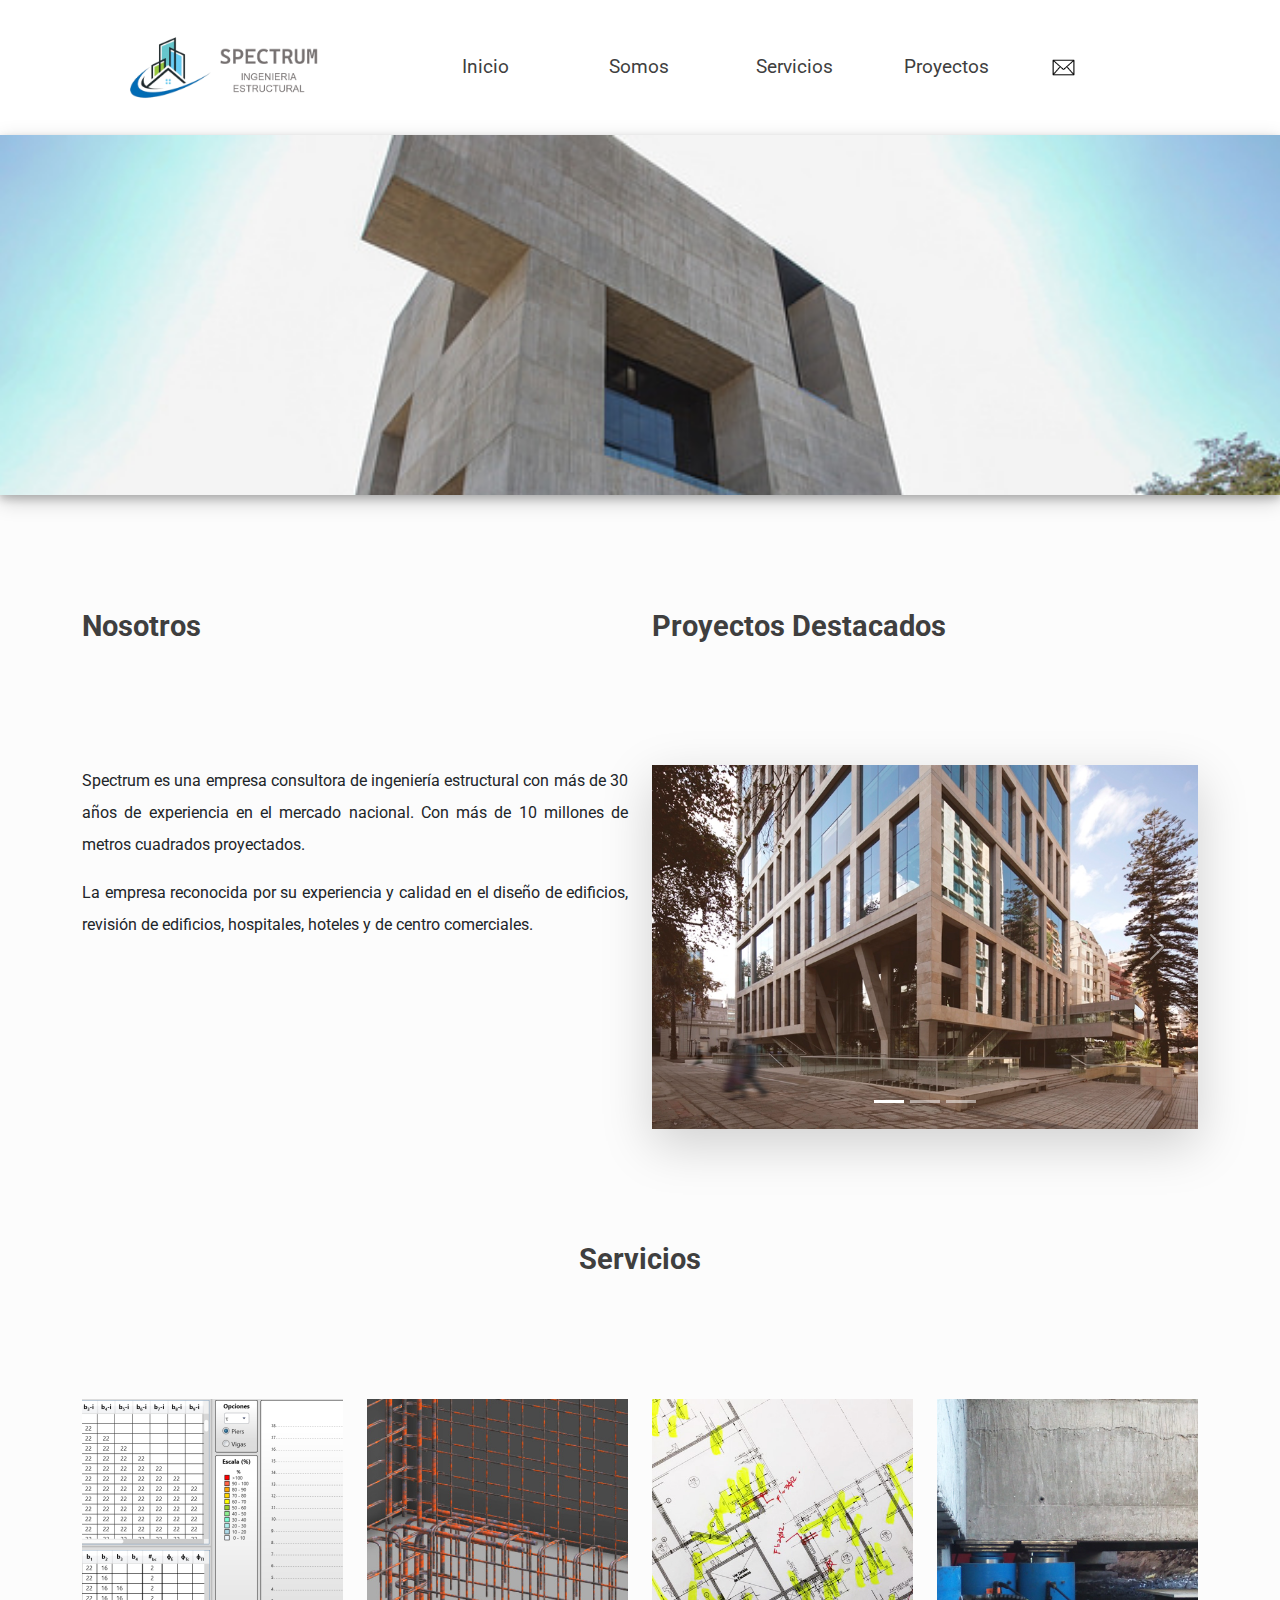
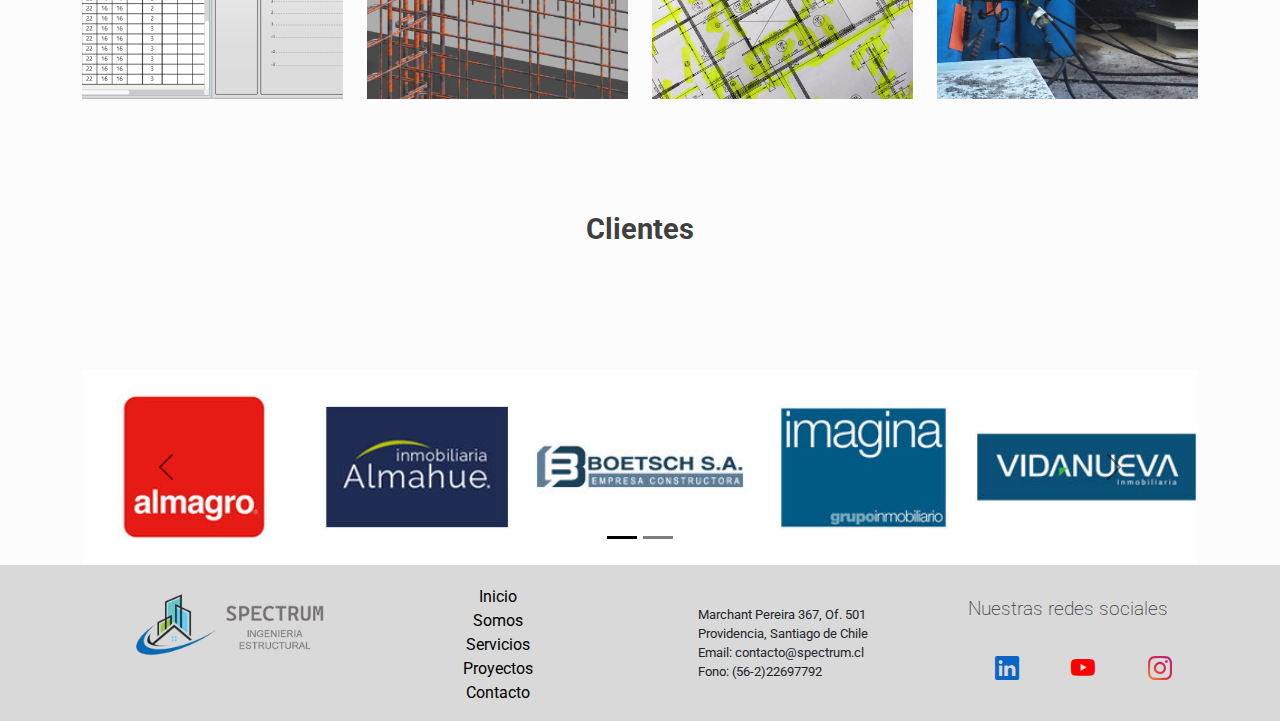
==== commit 91a288de: "Se genera archivos sass y responsive proyectos" ====
--- a/index.html
+++ b/index.html
@@ -49,7 +49,7 @@
 
         <section class="container">
             <div class="row">
-                <article class="destacado__nosotros row col-lg">
+                <article class="destacado__nosotros col-lg">
                     <div class="d-flex flex-column justify-content-evenly">
                         <div class="style_title">
                             <h2 class="text-center text-lg-start"> Nosotros</h2>
@@ -65,7 +65,7 @@
                     </div>
                 </article>
 
-                <article class="row col-lg">
+                <article class="col-lg">
                     <div class="d-flex flex-column justify-content-evenly">
                         <div class="style_title">
                             <h2 class="text-center text-lg-start"> Proyectos Destacados</h2>
--- a/css/styles.css
+++ b/css/styles.css
@@ -1,555 +1,361 @@
-*{
-    margin: 0;
-    padding: 0;
-    box-sizing: border-box;
-    font-family: 'Roboto', sans-serif;    
-}
-
-/* Family weight 100 - 300 - 400 y 700 */
-
-a{
-    text-decoration: none;
+* {
+  margin: 0;
+  padding: 0;
+  box-sizing: border-box;
+}
+
+a {
+  text-decoration: none;
 }
 
 ul {
-    list-style: none;
-}
-
-h2{
-    font-weight: 700;
-    font-size: 1.8rem;
-    color: rgb(63, 63, 63);
-}
-
-h3{
-    font-weight: 200;
-    font-size: 1.2rem;
-    color: rgb(63, 63, 63);
-}
-
-
-/* -------- HEADER ---------- */
-header{      
-    height: 15vh;
-    
-}
-
-header .menu__icon{
-    cursor: pointer;
-    margin-right: 20px;
-    transition: all 0.4s ease-out;
-}
-
-header .menu__icon i{
-    color: cadetblue;
-    font-size: 2rem;
-    transition: all .4s ease-out;
-}
-
-header .menu{
-    background-color: rgba(0, 0, 0, 0.5);
-    position: fixed;   
-    top: 0;
-    left: 100vh; 
-    height: 100vh;
-    width: 100vw;
-    opacity: 0;
-    transition: 0.5s left ease-out;
-    transition: 0.8s opacity ease-out;
-}
-
-header .menu__items{
-    background-color: rgba(255, 255, 255, 0.9);
-    height: 400px;
+  list-style: none;
+}
+
+* {
+  font-family: "Roboto", sans-serif;
+}
+
+h2 {
+  font-weight: 700;
+  font-size: 1.8rem;
+  color: rgb(63, 63, 63);
+}
+
+h3 {
+  font-weight: 200;
+  font-size: 1.2rem;
+  color: rgb(63, 63, 63);
+}
+
+.style_title {
+  height: 30vh;
+  display: flex;
+  flex-direction: column;
+  justify-content: center;
+}
+
+header {
+  height: 15vh;
+}
+header .menu__btn {
+  display: none;
+}
+header .menu__btn:checked ~ .menu {
+  opacity: 1;
+  left: 0;
+}
+header .menu__btn:checked ~ .menu__icon {
+  opacity: 0;
+}
+header .menu__icon {
+  cursor: pointer;
+  margin-right: 20px;
+  transition: all 0.4s ease-out;
+}
+header .menu__icon i {
+  color: cadetblue;
+  font-size: 2rem;
+  transition: all 0.4s ease-out;
+}
+header .menu {
+  background-color: rgba(0, 0, 0, 0.5);
+  position: fixed;
+  top: 0;
+  left: 100vh;
+  height: 100vh;
+  width: 100vw;
+  opacity: 0;
+  transition: 0.5s left ease-out;
+  transition: 0.8s opacity ease-out;
+}
+header .menu__items {
+  background-color: rgba(255, 255, 255, 0.9);
+  height: 400px;
+  width: 60vw;
+}
+header .menu__items .menu__iconX {
+  cursor: pointer;
+  height: 40px;
+  display: flex;
+  justify-content: flex-end;
+}
+header .menu__items .menu__iconX i {
+  font-size: 1.5rem;
+  color: rgb(63, 63, 63);
+  transition: all 0.4s ease-out;
+  margin-right: 5px;
+}
+header .menu__items .menu__iconX i:hover {
+  color: black;
+}
+header .menu__items nav ul {
+  width: 100%;
+  display: flex;
+  flex-direction: column;
+}
+header .menu__items nav ul li {
+  width: 100%;
+}
+header .menu__items nav ul li a {
+  transition: background-color 0.2s ease-out;
+  padding: 20px;
+  cursor: pointer;
+  border-top: 1px solid rgba(184, 184, 184, 0.1764705882);
+  border-bottom: 1px solid rgba(184, 184, 184, 0.1764705882);
+  font-size: 1.2rem;
+  color: rgb(63, 63, 63);
+}
+header .menu__items nav ul li a:hover {
+  background-color: #ddd;
+  color: black;
+}
+
+@media (min-width: 619px) {
+  header .menu__icon {
+    display: none;
+  }
+  header .menu {
+    background-color: transparent;
+    position: unset;
+    opacity: 1;
+    height: 100%;
     width: 60vw;
-}
-
-
-header nav ul{
+  }
+  header .menu__items {
+    background-color: transparent;
+    height: 100%;
     width: 100%;
+  }
+  header .menu__items .menu__iconX {
+    display: none;
+  }
+  header .menu__items nav {
+    height: 100%;
+  }
+  header .menu__items nav ul {
     display: flex;
-    flex-direction: column;
-}
-
-header nav ul li{
-    width: 100%;
-}
-
-header nav ul a{
-    transition: background-color 0.2s ease-out;
-    padding: 20px;
-    cursor: pointer;
-    border-top: 1px solid #b8b8b82d;
-    border-bottom: 1px solid #b8b8b82d;    
-    font-size: 1.2rem;
-}
-
-header nav ul a:hover{
-    background-color: #ddd;
-}
-
-header .menu__iconX{
-    cursor: pointer;
-    height: 40px;
-    display: flex;
-    justify-content: flex-end;
-}
-
-header .menu__iconX i{
-    font-size: 1.5rem ;
-    color: rgb(63, 63, 63);
-    transition: all 0.4s ease-out;
-    margin-right: 5px;
-}
-
-header .menu__iconX i:hover{
-    color: black;
-}
-
-header .menu__btn{
-    display: none;
-}
-
-header .menu__btn:checked ~ .menu{
-    opacity: 1;
-    left: 0;
-}
-
-header .menu__btn:checked ~ .menu__icon{
-    opacity: 0;    
-}
-
-@media (min-width:619px){
-    header .menu__icon{
-        display: none;
-    }
-    
-    header .menu__iconX{
-        display: none;
-    }
-
-    header .menu{
-        background-color: transparent;
-        position: unset;
-        opacity: 1;
-        height: 100%;
-        width: 60vw;
-    }
-
-    header .menu__items{
-        background-color: transparent;
-        height: 100%;
-        width: 100%;
-    }
-
-    header nav{
-        height: 100%;
-    }
-
-    header nav ul{
-        display: flex;
-        flex-direction: row;
-        justify-content: space-around;
-        align-items: center;
-        height: 100%;
-    }
-
-    header nav ul li{
-        height: 30px;
-        display: block;
-    }
-
-    header nav ul a{
-        padding: 0;
-        border: 0;
-        height: 100%;
-    }
-
-    header nav ul a:hover{
-        background-color: transparent;
-    }
-}
-
-.link-style{
-    color: black;
-}
-
-.link-style:hover{
-    color: black;
-}
-
-/* --------- Footer ---------- */
-footer{
-    background-color: #D9D9D9;
-    /* display: flex;
-    justify-content: space-around; */
-    /* height: 20vh; */
-}
-
-.footer__paginas{
-    display: flex;
-    flex-direction: column;
-    justify-content: space-around;
-    padding-top: 20px;
-    height: 90%;    
-}
-
-.footer__paginas li{
-    display: flex;
-    justify-content: center;
-}
-
-
-.footer__info{
-    /* display: flex;
-    flex-direction: column;
-    justify-content: center;
-    height: 90%; */
-    font-size: 0.8rem;
-}
-
-.footer__redes{
-    display: flex;
+    flex-direction: row;
     justify-content: space-around;
     align-items: center;
-    height: 150px;
-    flex-direction: column;
-    padding-top: 20px;
-}
-
-
-.linkedin{
-    color: #0A66C2;
-    font-size: 1.5rem;
-}
-
-.youtube{
-    color: #FF0000;
-    font-size: 1.5rem;
-}
-
-.instagram{
-    background: #f09433; 
-    background: -moz-linear-gradient(45deg, #f09433 0%, #e6683c 25%, #dc2743 50%, #cc2366 75%, #bc1888 100%); 
-    background: -webkit-linear-gradient(45deg, #f09433 0%,#e6683c 25%,#dc2743 50%,#cc2366 75%,#bc1888 100%); 
-    background: linear-gradient(45deg, #f09433 0%,#e6683c 25%,#dc2743 50%,#cc2366 75%,#bc1888 100%); 
-    filter: progid:DXImageTransform.Microsoft.gradient( startColorstr='#f09433', endColorstr='#bc1888',GradientType=1 );
-    background-clip: text;
-    font-size: 1.5rem;
-    color: transparent;
-}
-
-/* --------- MAIN ------------ */
-
-main{
-    background-color: #FCFCFC;
-}
-
-.style_title{
-    height: 30vh;
-    display: flex;
-    flex-direction: column;
-    justify-content: center;    
-}
-
-/* --------- MAIN index html ------------ */
-
-.portada{
-    width: 100%;
-    height: 40vh;
-    background-image: url(../assets/img/edificios/centro-innovacion.jpg);
-    background-repeat: no-repeat;
-    background-position: bottom;
-    background-size: cover;
-    background-attachment: fixed;    
-    box-shadow: 0 4px 8px 0 rgba(0, 0, 0, 0.2), 0 6px 20px 0 rgba(0, 0, 0, 0.19);
-}
-
-.portada h1{
-    visibility: collapse;
-}
-
-/* -- DESTACADO --*/
-
-
-.destacado__nosotros{
-width: 100%; 
-}
-
-.destacado__proyecto{
-    box-shadow: 0 4px 8px 0 rgba(0, 0, 0, 0.2), 0 6px 20px 0 rgba(0, 0, 0, 0.19);
-}
-
-.destacado__nosotros div p{
-    text-align: justify;
-}
-
-.destacado__proyecto__Caption{
-    opacity: 0;
-    background-color: rgba(255, 255, 255, 0.5);
-    transition: all 0.8s ease-in-out;
-}
-
-.destacado__proyecto:hover > .destacado__proyecto__Caption{
-    opacity: 1;
-}
-
-/* -- SERVICIOS -- */
-
-
-.servicios__item{
-    height: 300px;
-}
-
-
-.servicios__item__img{
-    width:100%;
-    height: 100%;
-    background-repeat: no-repeat;
-    background-position: center;
-    background-size: cover;
-    display: flex;
-    justify-content: center;
-    align-items: center;
-}
-
-.servicios__item__back{
-    width: 100%;
-    height: 100%;
-    background-color: rgba(0, 0, 0, 0.4);
-    display: flex;
-    flex-direction: column;
-    justify-content: center;
-    opacity: 0;
-    transition: all 0.6s ease-out;
-}
-
-.servicios__item__descrip{
-    width: 100%;
-    height: 40px;
-    text-align: center;      
-    background-color: rgba(255, 255, 255, 0.726);    
-    display: flex;
-    justify-content: center;
-    align-items: center;
-}
-
-.servicios__item__analisis{
-    background-image: url(../assets/img/spec.png);
-}
-
-.servicios__item__bim{
-        background-image: url(../assets/img/bim.jpg); 
-}
-
-.servicios__item__revisor{
-    background-image: url(../assets/img/revisor.jpg);
-}
-
-.servicios__item__rehab{
-    background-image: url(../assets/img/rehab.jpg);
-}
-
-
+    height: 100%;
+  }
+  header .menu__items nav ul li {
+    height: 30px;
+    display: block;
+  }
+  header .menu__items nav ul li a {
+    padding: 0;
+    border: 0;
+    height: 100%;
+  }
+  header .menu__items nav ul li a:hover {
+    background-color: transparent;
+  }
+}
+footer {
+  background-color: #D9D9D9;
+}
+footer .footer__paginas {
+  display: flex;
+  flex-direction: column;
+  justify-content: space-around;
+  padding-top: 20px;
+  height: 90%;
+}
+footer .footer__paginas li {
+  display: flex;
+  justify-content: center;
+}
+footer .footer__paginas li a {
+  color: black;
+}
+footer .footer__info {
+  font-size: 0.8rem;
+}
+footer .footer__redes {
+  display: flex;
+  justify-content: space-around;
+  align-items: center;
+  height: 150px;
+  flex-direction: column;
+  padding-top: 20px;
+}
+footer .footer__redes .linkedin {
+  color: #0A66C2;
+  font-size: 1.5rem;
+}
+footer .footer__redes .youtube {
+  color: #FF0000;
+  font-size: 1.5rem;
+}
+footer .footer__redes .instagram {
+  background: #f09433;
+  background: -moz-linear-gradient(45deg, #f09433 0%, #e6683c 25%, #dc2743 50%, #cc2366 75%, #bc1888 100%);
+  background: -webkit-linear-gradient(45deg, #f09433 0%, #e6683c 25%, #dc2743 50%, #cc2366 75%, #bc1888 100%);
+  background: linear-gradient(45deg, #f09433 0%, #e6683c 25%, #dc2743 50%, #cc2366 75%, #bc1888 100%);
+  filter: progid:DXImageTransform.Microsoft.gradient( startColorstr="#f09433", endColorstr="#bc1888",GradientType=1 );
+  -webkit-background-clip: text;
+  font-size: 1.5rem;
+  color: transparent;
+}
+
+main {
+  background-color: #FCFCFC;
+}
+
+.portada {
+  width: 100%;
+  height: 40vh;
+  background-image: url(../assets/img/edificios/centro-innovacion.jpg);
+  background-repeat: no-repeat;
+  background-position: bottom;
+  background-size: cover;
+  background-attachment: fixed;
+  box-shadow: 0 4px 8px 0 rgba(0, 0, 0, 0.2), 0 6px 20px 0 rgba(0, 0, 0, 0.19);
+}
+.portada h1 {
+  visibility: collapse;
+}
+
+.destacado__nosotros {
+  width: 100%;
+}
+.destacado__nosotros div p {
+  text-align: justify;
+}
+
+.destacado__proyecto {
+  box-shadow: 0 4px 8px 0 rgba(0, 0, 0, 0.2), 0 6px 20px 0 rgba(0, 0, 0, 0.19);
+}
+.destacado__proyecto__Caption {
+  opacity: 0;
+  background-color: rgba(255, 255, 255, 0.5);
+  transition: all 0.8s ease-in-out;
+}
+.destacado__proyecto:hover > .destacado__proyecto__Caption {
+  opacity: 1;
+}
+
+.servicios__item {
+  height: 300px;
+}
+.servicios__item__img {
+  width: 100%;
+  height: 100%;
+  background-repeat: no-repeat;
+  background-position: center;
+  background-size: cover;
+  display: flex;
+  justify-content: center;
+  align-items: center;
+}
 .servicios__item__img:hover > div {
-    opacity: 1;
-}
-
-/* -- CLIENTES -- */
-
-
-
-.clientes__slider{
-    display: flex;    
-    overflow: scroll;
-    gap: 30px;
-    height: 200px;
-}
-
-
-/* ------- MAIN SOMOS --------- */
-
-.empresa{
-    /* display: flex;
-    flex-direction: column;
-    justify-content: space-evenly; */
-    background-color: cadetblue;
-    border-radius: 10px 10px 10px 10px;
-    padding: 20px;
-    box-shadow: 0 4px 8px 0 rgba(0, 0, 0, 0.2), 0 6px 20px 0 rgba(0, 0, 0, 0.19);
-}
-
-.empresa__title{
-    margin: 20px;
-    color: white;
-}
-.empresa__txt{
-    color: white;
-    padding: 50px 30px;
-    text-align: justify;
-}
-
-
-.misionVision__vision{
-    display: flex;
-    justify-content: space-evenly;
-    flex-direction: column;
-    align-items: center;
-    margin-left: 10px;
-}
-
-.misionVision__vision p{
-    text-align: justify;
-}
-
-.misionVision__mision{
-    display: flex;
-    justify-content: space-evenly;
-    flex-direction: column;
-    align-items: center;
-}
-
-.misionVision__mision p{
-    text-align: justify;
-}
-
-.socios{
-    background-color: white;
-}
-
-/* -------- MAIN SERVICIOS -------- */
-
-.servicios__portada{
-    background-image: url(../assets/img/spec.gif);
-    width: 100vw;
-    height: 50vh;
-    background-repeat: no-repeat;
-    background-position: center;
-    background-size: cover;
-    background-attachment: fixed;    
-    
-}
-
-.servicios__title{
-    padding-top: 60px;
-    text-align: center;
-}
-
-.servicios__servicios{
-    display: flex;
-    height: 250vh;
-    justify-content: space-around;
-    flex-direction: column;
-}
-
-.servicios__servicios__item{
-    display: flex;    
-    justify-content: space-around;
-    height: 50vh;
-    width: 100vw;
-    flex-wrap: wrap;
-}
-
-.servicios__servicios__item__descrip{
-    display: flex;
-    flex-direction: column;
-    justify-content: space-evenly;
-    width: 40%;
-    height: 100%;
-}
-
-.servicios__servicios__item__descrip p{
-    width: 60%;
-}
-
-
-
-/* --------- MAIN PROYECTOS ------------ */
-
-.proyectos__title{
-    text-align: center;
-    padding-top: 50px;
-}
-
-.proyectosrealizados{
-    display: grid;
-    height: 200vh;
-    grid-template-rows: repeat(4,1fr);
-    grid-template-columns: repeat(4,1fr);
-    padding-top: 60px;   
-    padding-left: 20px;
-}
-
-.proyectosrealizados__img{
-    height: 80%;
-    width: 80%;
-}
-
-
-/* ------------- MAIN CONTACTO ------------- */
-
-.contacto__title{
-    height: 15vh;
-    margin-left: 10vw;
-    margin-top: 10vh;
-}
-
-.contacto{
-    display: flex;
-    height: 100vh;
-    justify-content: space-around;
-    font-size: 0.9rem;    
-}
-
-.contacto__form{
-    display: flex;
-    flex-direction: column;
-    justify-content: space-around;
-    width: 30%;   
-    font-weight: 200; 
-}
-
-.contacto__form__btn{
-    width: 80px;
-    height: 30px;
-    background-color: #0067c0;
-    color: white;
-    border-radius: 5px 5px 5px 5px;
-    border: 0;
-    align-self: center;
-}
-
-.contacto__form__item{
-    display: flex;
-    flex-direction: column;
-    justify-content: center;
-    gap: 10px;
-}
-
-.contacto__form__btn:hover{
-    background-color: #1a76c6;
-}
-
-.contacto__form__item label{
-    display: block;
-}
-
-.contacto__form__item p{
-    font-size: 0.7rem;
-    font-weight: 700;
-}
-
-.contacto__info{
-    display: flex;
-    flex-direction: column;
-    justify-content: space-evenly;
-    align-items: flex-start;
-    height: 80%;
-}
-
-.contacto__info__item{
-    display: flex;
-    flex-direction: column;
-    justify-content: space-around;
-    height: 30%;
-}
+  opacity: 1;
+}
+.servicios__item__back {
+  width: 100%;
+  height: 100%;
+  background-color: rgba(0, 0, 0, 0.4);
+  display: flex;
+  flex-direction: column;
+  justify-content: center;
+  opacity: 0;
+  transition: all 0.6s ease-out;
+}
+.servicios__item__descrip {
+  width: 100%;
+  height: 40px;
+  text-align: center;
+  background-color: rgba(255, 255, 255, 0.726);
+  display: flex;
+  justify-content: center;
+  align-items: center;
+}
+.servicios__item__analisis {
+  background-image: url(../assets/img/spec.png);
+}
+.servicios__item__bim {
+  background-image: url(../assets/img/bim.jpg);
+}
+.servicios__item__revisor {
+  background-image: url(../assets/img/revisor.jpg);
+}
+.servicios__item__rehab {
+  background-image: url(../assets/img/rehab.jpg);
+}
+
+.empresa {
+  background-color: cadetblue;
+  border-radius: 10px 10px 10px 10px;
+  padding: 20px;
+  box-shadow: 0 4px 8px 0 rgba(0, 0, 0, 0.2), 0 6px 20px 0 rgba(0, 0, 0, 0.19);
+}
+.empresa__title {
+  margin: 20px;
+  color: white;
+}
+.empresa__txt {
+  color: white;
+  padding: 50px 30px;
+  text-align: justify;
+}
+
+.misionVision__vision {
+  display: flex;
+  justify-content: space-evenly;
+  flex-direction: column;
+  align-items: center;
+  margin-left: 10px;
+}
+.misionVision__vision p {
+  text-align: justify;
+}
+
+.misionVision__mision {
+  display: flex;
+  justify-content: space-evenly;
+  flex-direction: column;
+  align-items: center;
+}
+.misionVision__mision p {
+  text-align: justify;
+}
+
+.socios {
+  background-color: white;
+}
+
+.servicios__portada {
+  background-image: url(../assets/img/spec.gif);
+  height: 50vh;
+  background-repeat: no-repeat;
+  background-position: center;
+  background-size: cover;
+  background-attachment: fixed;
+}
+
+.servicios__title {
+  background-color: rgba(0, 0, 0, 0.3);
+  width: 97%;
+  height: 100%;
+}
+.servicios__title h3 {
+  background-color: rgba(255, 255, 255, 0.6);
+  font-weight: bold;
+}
+
+.text_justify {
+  text-align: justify;
+}
+
+.servicios__servicios__item__descrip p {
+  width: 60%;
+}
+
+.proyectosRealizados img {
+  min-width: 300px;
+  max-height: 200px;
+}
+
+/*# sourceMappingURL=styles.css.map */
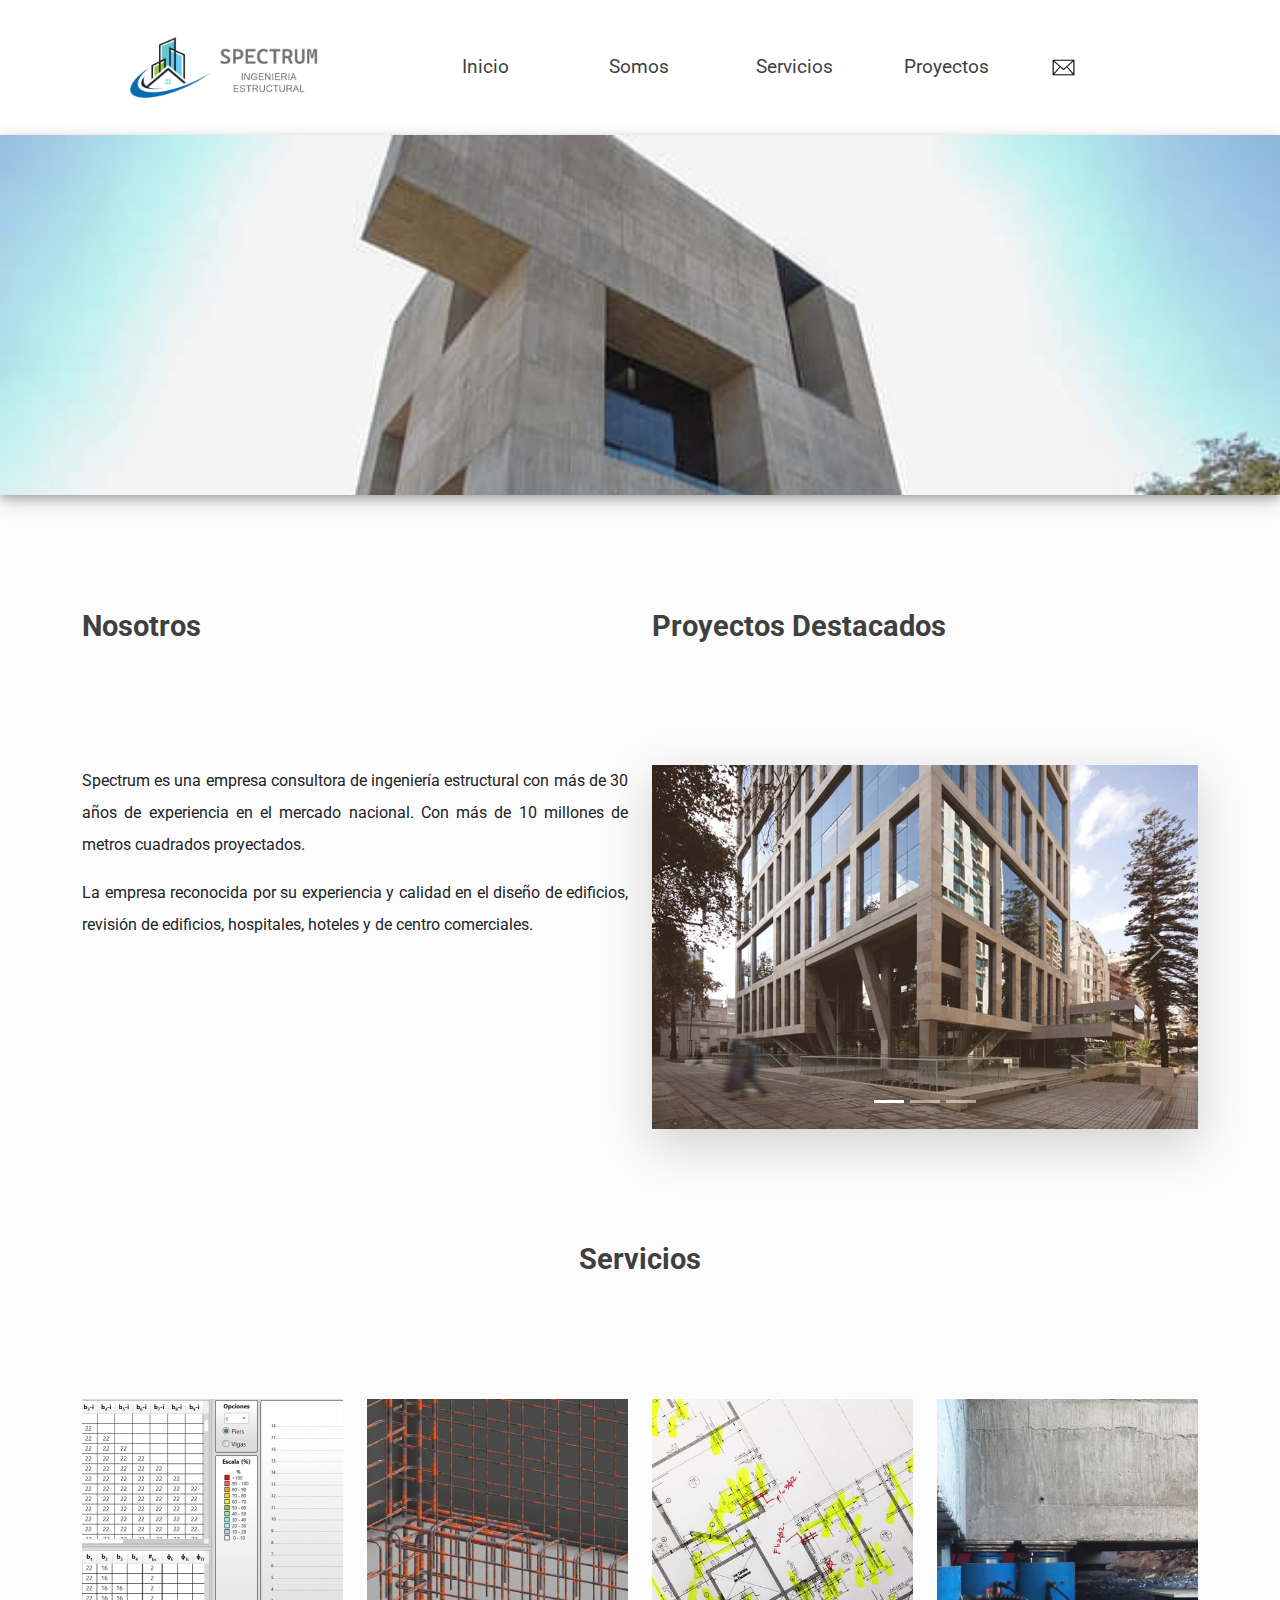
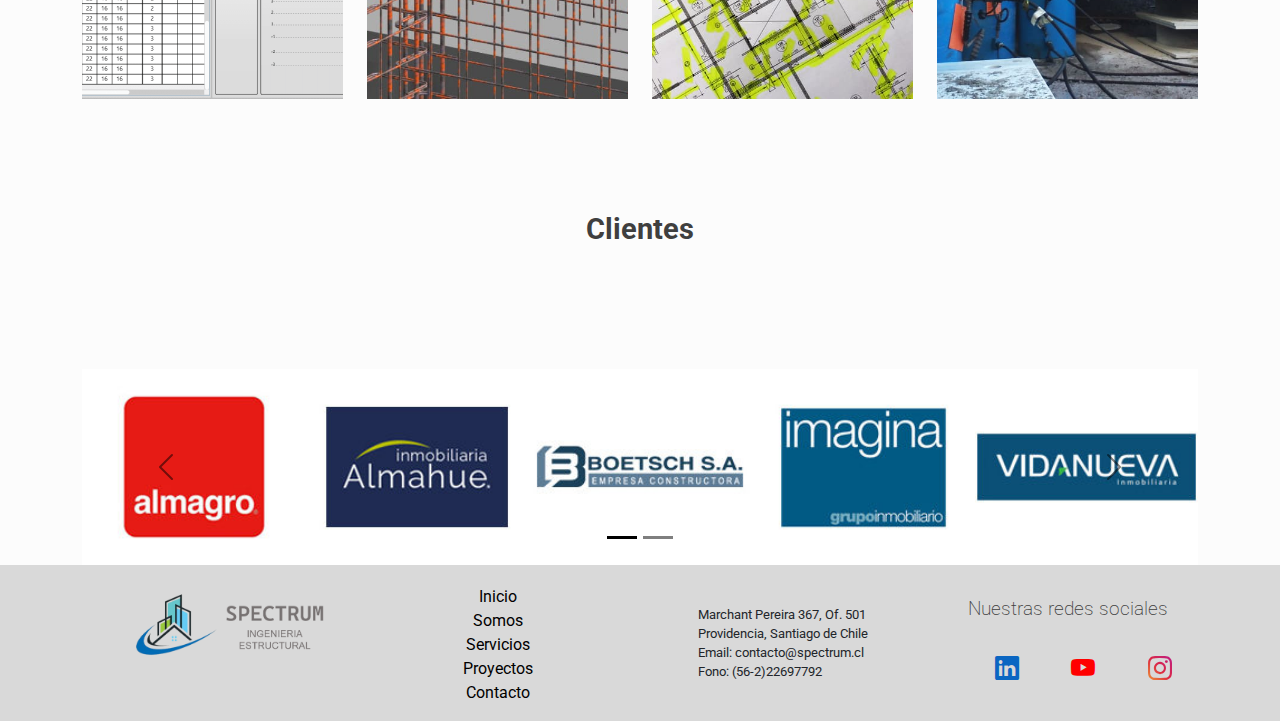
==== commit 965f400c: "SEO en imagenes y paginas" ====
--- a/index.html
+++ b/index.html
@@ -5,6 +5,8 @@
     <meta charset="UTF-8">
     <meta http-equiv="X-UA-Compatible" content="IE=edge">
     <meta name="viewport" content="width=device-width, initial-scale=1.0">
+    <meta name="description" content="Spectrum Ingeniería Estructural es una empresa consultora de ingenieria estructural, localizada en Santiago de Chile, con más de 30 años de experiencia en el mercado Chileno.">
+    <meta name="keywords" content="INGENIERIA, ESTRUCTURAL, CALCULO, CHILE, EDIFICIOS">
     <link rel="preconnect" href="https://fonts.googleapis.com">
     <link rel="preconnect" href="https://fonts.gstatic.com" crossorigin>
     <link href="https://fonts.googleapis.com/css2?family=Roboto:wght@100;300;400;700&display=swap" rel="stylesheet">
@@ -13,7 +15,7 @@
         integrity="sha384-iYQeCzEYFbKjA/T2uDLTpkwGzCiq6soy8tYaI1GyVh/UjpbCx/TYkiZhlZB6+fzT" crossorigin="anonymous">
     <link rel="stylesheet" href="./css/bootstrap.min.css">
     <link rel="stylesheet" href="./css/styles.css">
-    <title>SPECTRUM - INGENIERIA ESTRUCTURAL</title>
+    <title>SPECTRUM Ingeniería Estructural - Chile</title>
 </head>
 
 <body>
--- a/css/styles.css
+++ b/css/styles.css
@@ -204,6 +204,41 @@
   background-color: #FCFCFC;
 }
 
+.formulario {
+  display: flex;
+  flex-direction: column;
+  justify-content: space-around;
+  width: 80%;
+  font-weight: 200;
+}
+.formulario__item {
+  display: flex;
+  flex-direction: column;
+  justify-content: center;
+  gap: 10px;
+}
+.formulario__item label {
+  display: block;
+}
+.formulario__item p {
+  font-size: 0.7rem;
+  font-weight: 700;
+}
+
+.boton-primario {
+  width: 80px;
+  height: 30px;
+  background-color: #0067c0;
+  color: white;
+  border-radius: 5px 5px 5px 5px;
+  border: 0;
+  align-self: center;
+  transition: all 0.2s ease-in-out;
+}
+.boton-primario:hover {
+  background-color: #1a76c6;
+}
+
 .portada {
   width: 100%;
   height: 40vh;
@@ -299,8 +334,14 @@
   color: white;
   padding: 50px 30px;
   text-align: justify;
-}
-
+  width: 90%;
+}
+
+@media (min-width: 992px) {
+  .empresa__txt {
+    width: 75%;
+  }
+}
 .misionVision__vision {
   display: flex;
   justify-content: space-evenly;
@@ -353,9 +394,546 @@
   width: 60%;
 }
 
-.proyectosRealizados img {
-  min-width: 300px;
-  max-height: 200px;
+.servicios__servicios article {
+  margin-bottom: 40px;
+}
+
+@media (min-width: 992px) {
+  .servicios__servicios article {
+    margin-bottom: 0;
+  }
+}
+.proyectosRealizados {
+  margin-bottom: 50px;
+}
+.proyectosRealizados article {
+  padding-bottom: 20px;
+}
+
+.proyecto__1 {
+  background-image: url("../assets/img/edificios-reducidos/carlosalvarado.jpg");
+  background-repeat: no-repeat;
+  background-position: center;
+  background-size: cover;
+  width: 300px;
+  height: 250px;
+}
+.proyecto__1 div {
+  width: 100%;
+  height: 100%;
+  background-color: rgba(0, 0, 0, 0.4);
+  display: flex;
+  flex-direction: column;
+  justify-content: center;
+  opacity: 0;
+  transition: all 0.6s ease-out;
+}
+.proyecto__1 div p {
+  width: 100%;
+  height: 40px;
+  text-align: center;
+  background-color: rgba(255, 255, 255, 0.726);
+  display: flex;
+  justify-content: center;
+  align-items: center;
+}
+.proyecto__1:hover > div {
+  opacity: 1;
+}
+
+.proyecto__2 {
+  background-image: url("../assets/img/edificios-reducidos/carloscabot-abc.jpg");
+  background-repeat: no-repeat;
+  background-position: center;
+  background-size: cover;
+  width: 300px;
+  height: 250px;
+}
+.proyecto__2 div {
+  width: 100%;
+  height: 100%;
+  background-color: rgba(0, 0, 0, 0.4);
+  display: flex;
+  flex-direction: column;
+  justify-content: center;
+  opacity: 0;
+  transition: all 0.6s ease-out;
+}
+.proyecto__2 div p {
+  width: 100%;
+  height: 40px;
+  text-align: center;
+  background-color: rgba(255, 255, 255, 0.726);
+  display: flex;
+  justify-content: center;
+  align-items: center;
+}
+.proyecto__2:hover > div {
+  opacity: 1;
+}
+
+.proyecto__3 {
+  background-image: url("../assets/img/edificios-reducidos/centro-innovacion.jpg");
+  background-repeat: no-repeat;
+  background-position: center;
+  background-size: cover;
+  width: 300px;
+  height: 250px;
+}
+.proyecto__3 div {
+  width: 100%;
+  height: 100%;
+  background-color: rgba(0, 0, 0, 0.4);
+  display: flex;
+  flex-direction: column;
+  justify-content: center;
+  opacity: 0;
+  transition: all 0.6s ease-out;
+}
+.proyecto__3 div p {
+  width: 100%;
+  height: 40px;
+  text-align: center;
+  background-color: rgba(255, 255, 255, 0.726);
+  display: flex;
+  justify-content: center;
+  align-items: center;
+}
+.proyecto__3:hover > div {
+  opacity: 1;
+}
+
+.proyecto__4 {
+  background-image: url("../assets/img/edificios-reducidos/dariourzua.jpg");
+  background-repeat: no-repeat;
+  background-position: center;
+  background-size: cover;
+  width: 300px;
+  height: 250px;
+}
+.proyecto__4 div {
+  width: 100%;
+  height: 100%;
+  background-color: rgba(0, 0, 0, 0.4);
+  display: flex;
+  flex-direction: column;
+  justify-content: center;
+  opacity: 0;
+  transition: all 0.6s ease-out;
+}
+.proyecto__4 div p {
+  width: 100%;
+  height: 40px;
+  text-align: center;
+  background-color: rgba(255, 255, 255, 0.726);
+  display: flex;
+  justify-content: center;
+  align-items: center;
+}
+.proyecto__4:hover > div {
+  opacity: 1;
+}
+
+.proyecto__5 {
+  background-image: url("../assets/img/edificios-reducidos/edificio-bellohorizonte.jpg");
+  background-repeat: no-repeat;
+  background-position: center;
+  background-size: cover;
+  width: 300px;
+  height: 250px;
+}
+.proyecto__5 div {
+  width: 100%;
+  height: 100%;
+  background-color: rgba(0, 0, 0, 0.4);
+  display: flex;
+  flex-direction: column;
+  justify-content: center;
+  opacity: 0;
+  transition: all 0.6s ease-out;
+}
+.proyecto__5 div p {
+  width: 100%;
+  height: 40px;
+  text-align: center;
+  background-color: rgba(255, 255, 255, 0.726);
+  display: flex;
+  justify-content: center;
+  align-items: center;
+}
+.proyecto__5:hover > div {
+  opacity: 1;
+}
+
+.proyecto__6 {
+  background-image: url("../assets/img/edificios-reducidos/edificio-conjunto.jpg");
+  background-repeat: no-repeat;
+  background-position: center;
+  background-size: cover;
+  width: 300px;
+  height: 250px;
+}
+.proyecto__6 div {
+  width: 100%;
+  height: 100%;
+  background-color: rgba(0, 0, 0, 0.4);
+  display: flex;
+  flex-direction: column;
+  justify-content: center;
+  opacity: 0;
+  transition: all 0.6s ease-out;
+}
+.proyecto__6 div p {
+  width: 100%;
+  height: 40px;
+  text-align: center;
+  background-color: rgba(255, 255, 255, 0.726);
+  display: flex;
+  justify-content: center;
+  align-items: center;
+}
+.proyecto__6:hover > div {
+  opacity: 1;
+}
+
+.proyecto__7 {
+  background-image: url("../assets/img/edificios-reducidos/edificio-diegodealmagro.jpg");
+  background-repeat: no-repeat;
+  background-position: center;
+  background-size: cover;
+  width: 300px;
+  height: 250px;
+}
+.proyecto__7 div {
+  width: 100%;
+  height: 100%;
+  background-color: rgba(0, 0, 0, 0.4);
+  display: flex;
+  flex-direction: column;
+  justify-content: center;
+  opacity: 0;
+  transition: all 0.6s ease-out;
+}
+.proyecto__7 div p {
+  width: 100%;
+  height: 40px;
+  text-align: center;
+  background-color: rgba(255, 255, 255, 0.726);
+  display: flex;
+  justify-content: center;
+  align-items: center;
+}
+.proyecto__7:hover > div {
+  opacity: 1;
+}
+
+.proyecto__8 {
+  background-image: url("../assets/img/edificios-reducidos/edificio-gralluidoriente.jpg");
+  background-repeat: no-repeat;
+  background-position: center;
+  background-size: cover;
+  width: 300px;
+  height: 250px;
+}
+.proyecto__8 div {
+  width: 100%;
+  height: 100%;
+  background-color: rgba(0, 0, 0, 0.4);
+  display: flex;
+  flex-direction: column;
+  justify-content: center;
+  opacity: 0;
+  transition: all 0.6s ease-out;
+}
+.proyecto__8 div p {
+  width: 100%;
+  height: 40px;
+  text-align: center;
+  background-color: rgba(255, 255, 255, 0.726);
+  display: flex;
+  justify-content: center;
+  align-items: center;
+}
+.proyecto__8:hover > div {
+  opacity: 1;
+}
+
+.proyecto__9 {
+  background-image: url("../assets/img/edificios-reducidos/edificio-gralwid.jpg");
+  background-repeat: no-repeat;
+  background-position: center;
+  background-size: cover;
+  width: 300px;
+  height: 250px;
+}
+.proyecto__9 div {
+  width: 100%;
+  height: 100%;
+  background-color: rgba(0, 0, 0, 0.4);
+  display: flex;
+  flex-direction: column;
+  justify-content: center;
+  opacity: 0;
+  transition: all 0.6s ease-out;
+}
+.proyecto__9 div p {
+  width: 100%;
+  height: 40px;
+  text-align: center;
+  background-color: rgba(255, 255, 255, 0.726);
+  display: flex;
+  justify-content: center;
+  align-items: center;
+}
+.proyecto__9:hover > div {
+  opacity: 1;
+}
+
+.proyecto__10 {
+  background-image: url("../assets/img/edificios-reducidos/edificio-hamburgo.jpg");
+  background-repeat: no-repeat;
+  background-position: center;
+  background-size: cover;
+  width: 300px;
+  height: 250px;
+}
+.proyecto__10 div {
+  width: 100%;
+  height: 100%;
+  background-color: rgba(0, 0, 0, 0.4);
+  display: flex;
+  flex-direction: column;
+  justify-content: center;
+  opacity: 0;
+  transition: all 0.6s ease-out;
+}
+.proyecto__10 div p {
+  width: 100%;
+  height: 40px;
+  text-align: center;
+  background-color: rgba(255, 255, 255, 0.726);
+  display: flex;
+  justify-content: center;
+  align-items: center;
+}
+.proyecto__10:hover > div {
+  opacity: 1;
+}
+
+.proyecto__11 {
+  background-image: url("../assets/img/edificios-reducidos/edificio-losmilitares.jpg");
+  background-repeat: no-repeat;
+  background-position: center;
+  background-size: cover;
+  width: 300px;
+  height: 250px;
+}
+.proyecto__11 div {
+  width: 100%;
+  height: 100%;
+  background-color: rgba(0, 0, 0, 0.4);
+  display: flex;
+  flex-direction: column;
+  justify-content: center;
+  opacity: 0;
+  transition: all 0.6s ease-out;
+}
+.proyecto__11 div p {
+  width: 100%;
+  height: 40px;
+  text-align: center;
+  background-color: rgba(255, 255, 255, 0.726);
+  display: flex;
+  justify-content: center;
+  align-items: center;
+}
+.proyecto__11:hover > div {
+  opacity: 1;
+}
+
+.proyecto__12 {
+  background-image: url("../assets/img/edificios-reducidos/edificio-lyonalmagro.jpg");
+  background-repeat: no-repeat;
+  background-position: center;
+  background-size: cover;
+  width: 300px;
+  height: 250px;
+}
+.proyecto__12 div {
+  width: 100%;
+  height: 100%;
+  background-color: rgba(0, 0, 0, 0.4);
+  display: flex;
+  flex-direction: column;
+  justify-content: center;
+  opacity: 0;
+  transition: all 0.6s ease-out;
+}
+.proyecto__12 div p {
+  width: 100%;
+  height: 40px;
+  text-align: center;
+  background-color: rgba(255, 255, 255, 0.726);
+  display: flex;
+  justify-content: center;
+  align-items: center;
+}
+.proyecto__12:hover > div {
+  opacity: 1;
+}
+
+.proyecto__13 {
+  background-image: url("../assets/img/edificios-reducidos/edificio-pocuro.jpg");
+  background-repeat: no-repeat;
+  background-position: center;
+  background-size: cover;
+  width: 300px;
+  height: 250px;
+}
+.proyecto__13 div {
+  width: 100%;
+  height: 100%;
+  background-color: rgba(0, 0, 0, 0.4);
+  display: flex;
+  flex-direction: column;
+  justify-content: center;
+  opacity: 0;
+  transition: all 0.6s ease-out;
+}
+.proyecto__13 div p {
+  width: 100%;
+  height: 40px;
+  text-align: center;
+  background-color: rgba(255, 255, 255, 0.726);
+  display: flex;
+  justify-content: center;
+  align-items: center;
+}
+.proyecto__13:hover > div {
+  opacity: 1;
+}
+
+.proyecto__14 {
+  background-image: url("../assets/img/edificios-reducidos/edificio-santamagdalena.jpg");
+  background-repeat: no-repeat;
+  background-position: center;
+  background-size: cover;
+  width: 300px;
+  height: 250px;
+}
+.proyecto__14 div {
+  width: 100%;
+  height: 100%;
+  background-color: rgba(0, 0, 0, 0.4);
+  display: flex;
+  flex-direction: column;
+  justify-content: center;
+  opacity: 0;
+  transition: all 0.6s ease-out;
+}
+.proyecto__14 div p {
+  width: 100%;
+  height: 40px;
+  text-align: center;
+  background-color: rgba(255, 255, 255, 0.726);
+  display: flex;
+  justify-content: center;
+  align-items: center;
+}
+.proyecto__14:hover > div {
+  opacity: 1;
+}
+
+.proyecto__15 {
+  background-image: url("../assets/img/edificios-reducidos/lyon-costanera.jpg");
+  background-repeat: no-repeat;
+  background-position: center;
+  background-size: cover;
+  width: 300px;
+  height: 250px;
+}
+.proyecto__15 div {
+  width: 100%;
+  height: 100%;
+  background-color: rgba(0, 0, 0, 0.4);
+  display: flex;
+  flex-direction: column;
+  justify-content: center;
+  opacity: 0;
+  transition: all 0.6s ease-out;
+}
+.proyecto__15 div p {
+  width: 100%;
+  height: 40px;
+  text-align: center;
+  background-color: rgba(255, 255, 255, 0.726);
+  display: flex;
+  justify-content: center;
+  align-items: center;
+}
+.proyecto__15:hover > div {
+  opacity: 1;
+}
+
+.proyecto__16 {
+  background-image: url("../assets/img/edificios-reducidos/Edificio-Los-Gomeros.jpg");
+  background-repeat: no-repeat;
+  background-position: center;
+  background-size: cover;
+  width: 300px;
+  height: 250px;
+}
+.proyecto__16 div {
+  width: 100%;
+  height: 100%;
+  background-color: rgba(0, 0, 0, 0.4);
+  display: flex;
+  flex-direction: column;
+  justify-content: center;
+  opacity: 0;
+  transition: all 0.6s ease-out;
+}
+.proyecto__16 div p {
+  width: 100%;
+  height: 40px;
+  text-align: center;
+  background-color: rgba(255, 255, 255, 0.726);
+  display: flex;
+  justify-content: center;
+  align-items: center;
+}
+.proyecto__16:hover > div {
+  opacity: 1;
+}
+
+.contacto {
+  margin-bottom: 50px;
+}
+.contacto__info {
+  display: flex;
+  flex-direction: column;
+  justify-content: space-evenly;
+  align-items: center;
+  height: 100%;
+  margin-top: 80px;
+}
+.contacto__info__item {
+  display: flex;
+  flex-direction: column;
+  justify-content: space-around;
+  height: 30%;
+  align-items: center;
+}
+
+@media (min-width: 992px) {
+  .contacto__info {
+    align-items: flex-start;
+    margin-left: 80px;
+    margin-top: 0;
+  }
+  .contacto__info__item {
+    align-items: unset;
+  }
 }
 
 /*# sourceMappingURL=styles.css.map */
